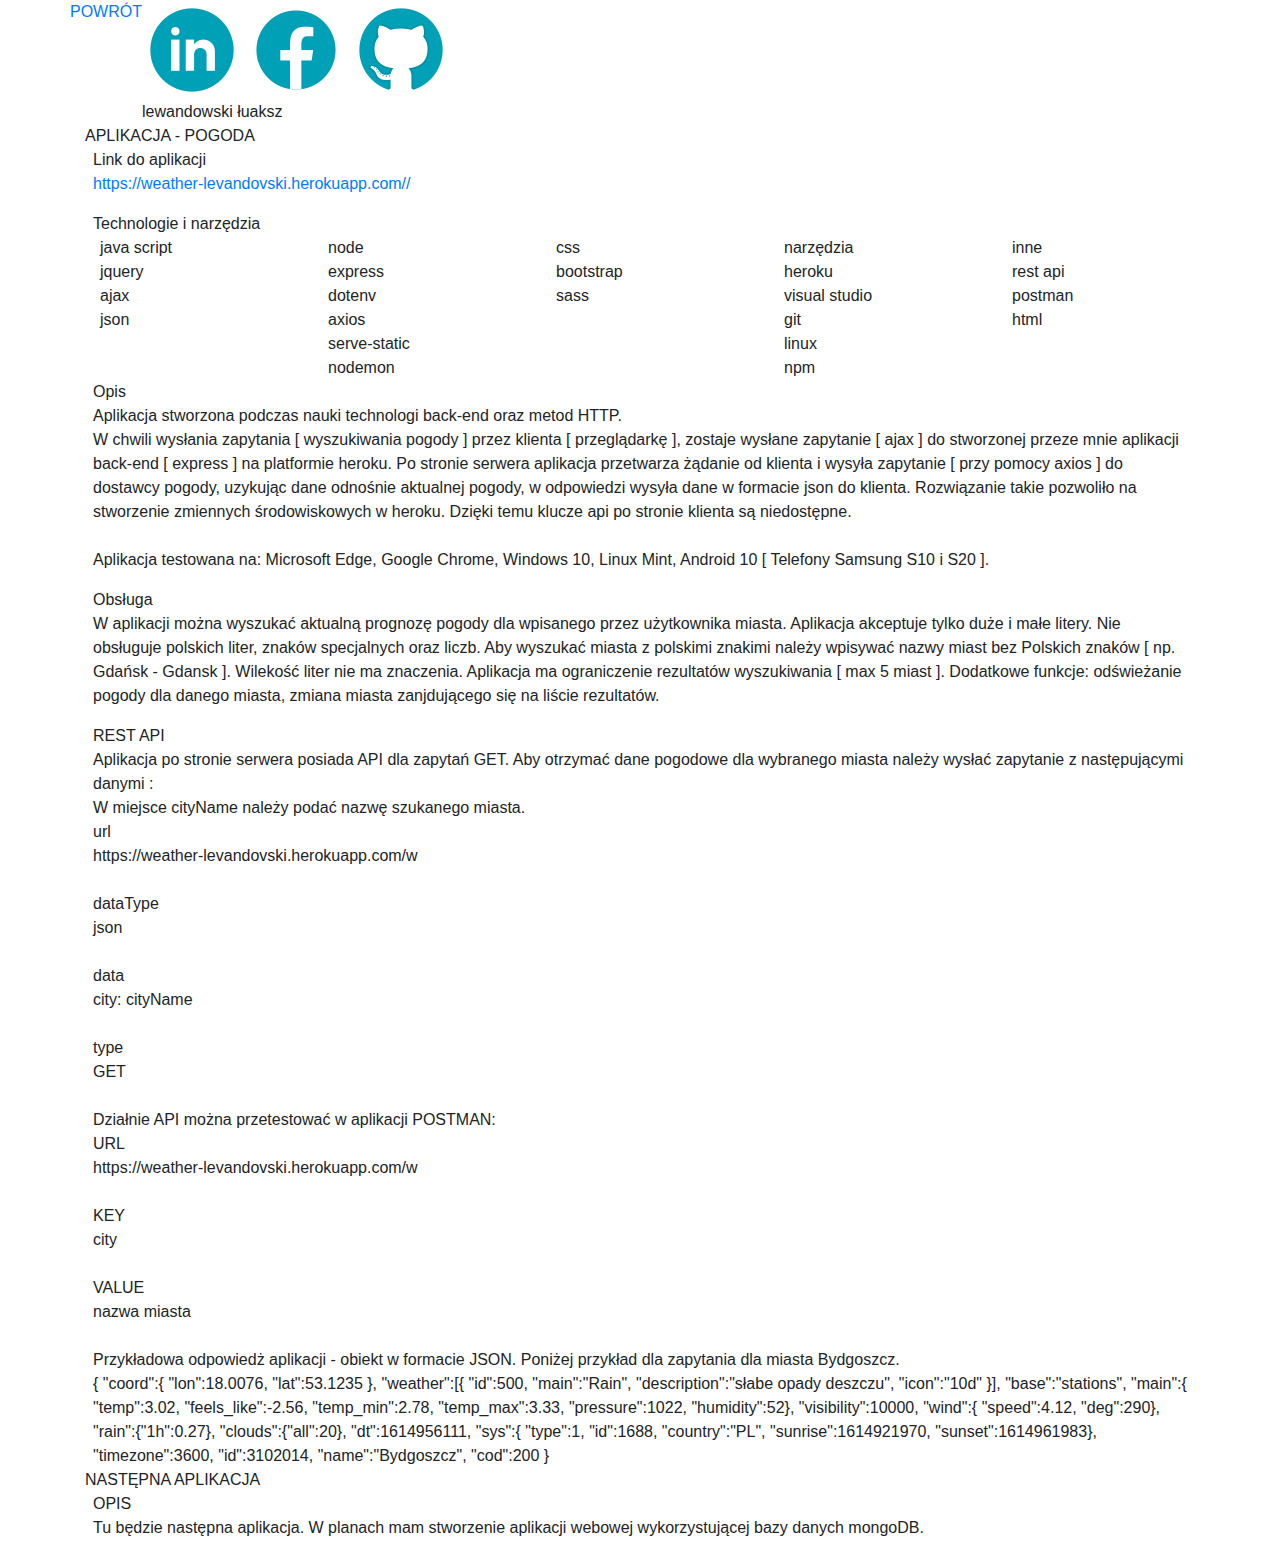
==== projekty.html @ 913ab0b9 ""css lik"" ====
<!DOCTYPE html>
<html class="no-js" lang="">
  <head>
    <meta charset="utf-8" />
    <title>Łukasz Lewandowski - Projekty</title>
    <meta name="author" content="Łukasz Lewandowski" />
    <meta
      name="description"
      content="Strona www, portfolio, praca w IT, kariera, rekrutacja, Łukasz Lewandowski, Projekty IT"
    />
    <meta
      name="keywords"
      content="Strona www, portfolio, praca w IT, kariera, rekrutacja, Łukasz Lewandowski, programowanie, testowanie, budownictwo"
    />
    <meta name="viewport" content="width=device-width, initial-scale=1" />
    <meta http-equiv="x-ua-compatible" content="ie=edge" />
    <link
      href="https://fonts.googleapis.com/css?family=Caveat|Cutive+Mono|Open+Sans|Indie+Flower|Patrick+Hand&amp;display=swap"
      rel="stylesheet"
    />
    <link
      href="https://stackpath.bootstrapcdn.com/bootstrap/4.5.2/css/bootstrap.min.css"
      rel="stylesheet"
    />
    <link href="css/projekty.css" rel="stylesheet" />
    <link rel="icon" sizes="64x64" href="favicon.ico" />
  </head>

  <body>
    <section class="container">
      <div class="row">
        <a href="./index.html" title="Wróć do strony domowej"><span id="back">POWRÓT</span></a> 
            <div class="social">
                <a href="https://www.linkedin.com/in/lukaszlewandowskilaboratorium/" target="_blank" title="linkedin"> <img class="icnSoc" src="img/icn/soci_0.png"></a> 
                <a href="https://www.facebook.com/lukasz.lewandowski.14/" target="_blank" title="facebook"> <img class="icnSoc" src="img/icn/soci_1.png"></a> 
                <a href="https://github.com/LukaszLevy" target="_blank" title="git-repozytorium"> <img class="icnSoc" src="img/icn/soci_2.png"></a> 
                <div id="fname">lewandowski łuaksz</div>
            </div>
        </div>
      </div>
    
      <!-- <div class="row justify-content-center">
        <div id="name">PROJEKTY</div>
      </div> -->
    </section>

    <section class="container app-cont">
      <div class="app-title">APLIKACJA - POGODA</div>

      <div class="row mx-2 app-info-cont">
        <div class="app-descr">Link do aplikacji</div>
      </div>
      <div class="row mx-2 info-cont">
        <a target="_blank" href="https://weather-levandovski.herokuapp.com/">
          <p class="app-link">https://weather-levandovski.herokuapp.com//</p>
        </a>
      </div>

      <div class="row mx-2 app-info-cont">
        <div class="app-descr">Technologie i narzędzia</div>
      </div>
      <div class="row info-cont">
        <div class="col info-spec-cont">
          <div class="col info-col">java script</div>
          <div class="col info-col info-col-sm">jquery</div>
          <div class="col info-col info-col-sm">ajax</div>
          <div class="col info-col info-col-sm">json</div>
        </div>
        <div class="col info-spec-cont">
          <div class="col info-col">node</div>
          <div class="col info-col info-col-sm">express</div>
          <div class="col info-col info-col-sm">dotenv</div>
          <div class="col info-col info-col-sm">axios</div>
          <div class="col info-col info-col-sm">serve-static</div>
          <div class="col info-col info-col-sm">nodemon</div>
        </div>
        <div class="col info-spec-cont">
          <div class="col info-col">css</div>
          <div class="col info-col info-col-sm">bootstrap</div>
          <div class="col info-col info-col-sm">sass</div>
        </div>

        <div class="col info-spec-cont">
          <div class="col info-col">narzędzia</div>
          <div class="col info-col info-col-sm">heroku</div>
          <div class="col info-col info-col-sm">visual studio</div>
          <div class="col info-col info-col-sm">git</div>
          <div class="col info-col info-col-sm">linux</div>
          <div class="col info-col info-col-sm">npm</div>
        </div>
        <div class="col info-spec-cont">
          <div class="col info-col">inne</div>
          <div class="col info-col info-col-sm">rest api</div>
          <div class="col info-col info-col-sm">postman</div>
          <div class="col info-col info-col-sm">html</div>
        </div>
      </div>

      <div class="row mx-2 app-info-cont">
        <div class="app-descr">Opis</div>
      </div>
      <div class="row mx-2 info-cont">
        <p class="info-col">
          Aplikacja stworzona podczas nauki technologi back-end oraz metod HTTP.
          <br />
          W chwili wysłania zapytania [ wyszukiwania pogody ] przez klienta [
          przeglądarkę ], zostaje wysłane zapytanie [ ajax ] do stworzonej
          przeze mnie aplikacji back-end [ express ] na platformie heroku. Po
          stronie serwera aplikacja przetwarza żądanie od klienta i wysyła
          zapytanie [ przy pomocy axios ] do dostawcy pogody, uzykując dane
          odnośnie aktualnej pogody, w odpowiedzi wysyła dane w formacie json do
          klienta. Rozwiązanie takie pozwoliło na stworzenie zmiennych
          środowiskowych w heroku. Dzięki temu klucze api po stronie klienta są
          niedostępne.
          <br>
          <br>
          Aplikacja testowana na: Microsoft Edge, Google Chrome, Windows 10, Linux Mint, Android 10 [ Telefony Samsung S10 i S20 ].
        </p>
      </div>

      <div class="row mx-2 app-info-cont">
        <div class="app-descr">Obsługa</div>
      </div>
      <div class="row mx-2 info-cont">
        <p class="info-col">
          W aplikacji można wyszukać aktualną prognozę pogody dla wpisanego
          przez użytkownika miasta. Aplikacja akceptuje tylko duże i małe
          litery. Nie obsługuje polskich liter, znaków specjalnych oraz liczb.
          Aby wyszukać miasta z polskimi znakimi należy wpisywać nazwy miast bez
          Polskich znaków [ np. Gdańsk - Gdansk ]. Wilekość liter nie ma
          znaczenia. Aplikacja ma ograniczenie rezultatów wyszukiwania [ max 5
          miast ]. Dodatkowe funkcje: odświeżanie pogody dla danego miasta,
          zmiana miasta zanjdującego się na liście rezultatów.
        </p>
      </div>

      <div class="row mx-2 app-info-cont">
        <div class="app-descr">REST API</div>
      </div>
      <div class="row mx-2 info-cont">
        <div class="info-col">
          Aplikacja po stronie serwera posiada API dla zapytań GET. Aby otrzymać
          dane pogodowe dla wybranego miasta należy wysłać zapytanie z
          następującymi danymi : <br />
          W miejsce cityName należy podać nazwę szukanego miasta.
          <div class="important">
            <div class="imp-txt">url</div>
            <div class="imp-txt imp-col">
              https://weather-levandovski.herokuapp.com/w
            </div>
            <br />
            <div class="imp-txt">dataType</div>
            <div class="imp-txt imp-col">json</div>
            <br />
            <div class="imp-txt">data</div>
            <div class="imp-txt imp-col">city: cityName</div>
            <br />
            <div class="imp-txt">type</div>
            <div class="imp-txt imp-col">GET</div>
          </div>
          <br />
          Działnie API można przetestować w aplikacji POSTMAN:
          <div class="important">
            <div class="imp-txt">URL</div>
            <div class="imp-txt imp-col">
              https://weather-levandovski.herokuapp.com/w
            </div>
            <br />
            <div class="imp-txt">KEY</div>
            <div class="imp-txt imp-col">city</div>
            <br />
            <div class="imp-txt">VALUE</div>
            <div class="imp-txt imp-col">nazwa miasta</div>
            <br />
          </div>
          Przykładowa odpowiedż aplikacji - obiekt w formacie JSON. Poniżej
          przykład dla zapytania dla miasta Bydgoszcz.
          <div class="important">
            <div class="imp-txt">
              { "coord":{ "lon":18.0076, "lat":53.1235 }, "weather":[{ "id":500,
              "main":"Rain", "description":"słabe opady deszczu", "icon":"10d"
              }], "base":"stations", "main":{ "temp":3.02, "feels_like":-2.56,
              "temp_min":2.78, "temp_max":3.33, "pressure":1022, "humidity":52},
              "visibility":10000, "wind":{ "speed":4.12, "deg":290},
              "rain":{"1h":0.27}, "clouds":{"all":20}, "dt":1614956111, "sys":{
              "type":1, "id":1688, "country":"PL", "sunrise":1614921970,
              "sunset":1614961983}, "timezone":3600, "id":3102014,
              "name":"Bydgoszcz", "cod":200 }
            </div>
          </div>
        </div>
      </div>
    </section>
    <section class="container app-cont">
        <div class="app-title">NASTĘPNA APLIKACJA</div>
  
        <div class="row mx-2 app-info-cont">
          <div class="app-descr">OPIS</div>
        </div>
        <div class="row mx-2 info-cont">
            <p class="info-col">
                Tu będzie następna aplikacja. W planach mam stworzenie aplikacji webowej wykorzystującej bazy danych mongoDB.
            </p>
          </div>
  
    </section>
   

    <script src="js/jquery-3.4.1.min.js" defer></script>
    <script src="https://code.jquery.com/jquery-1.12.0.min.js" defer></script>
    <script src="js/vendor/modernizr-2.8.3.min.js" defer></script>
  </body>
</html>
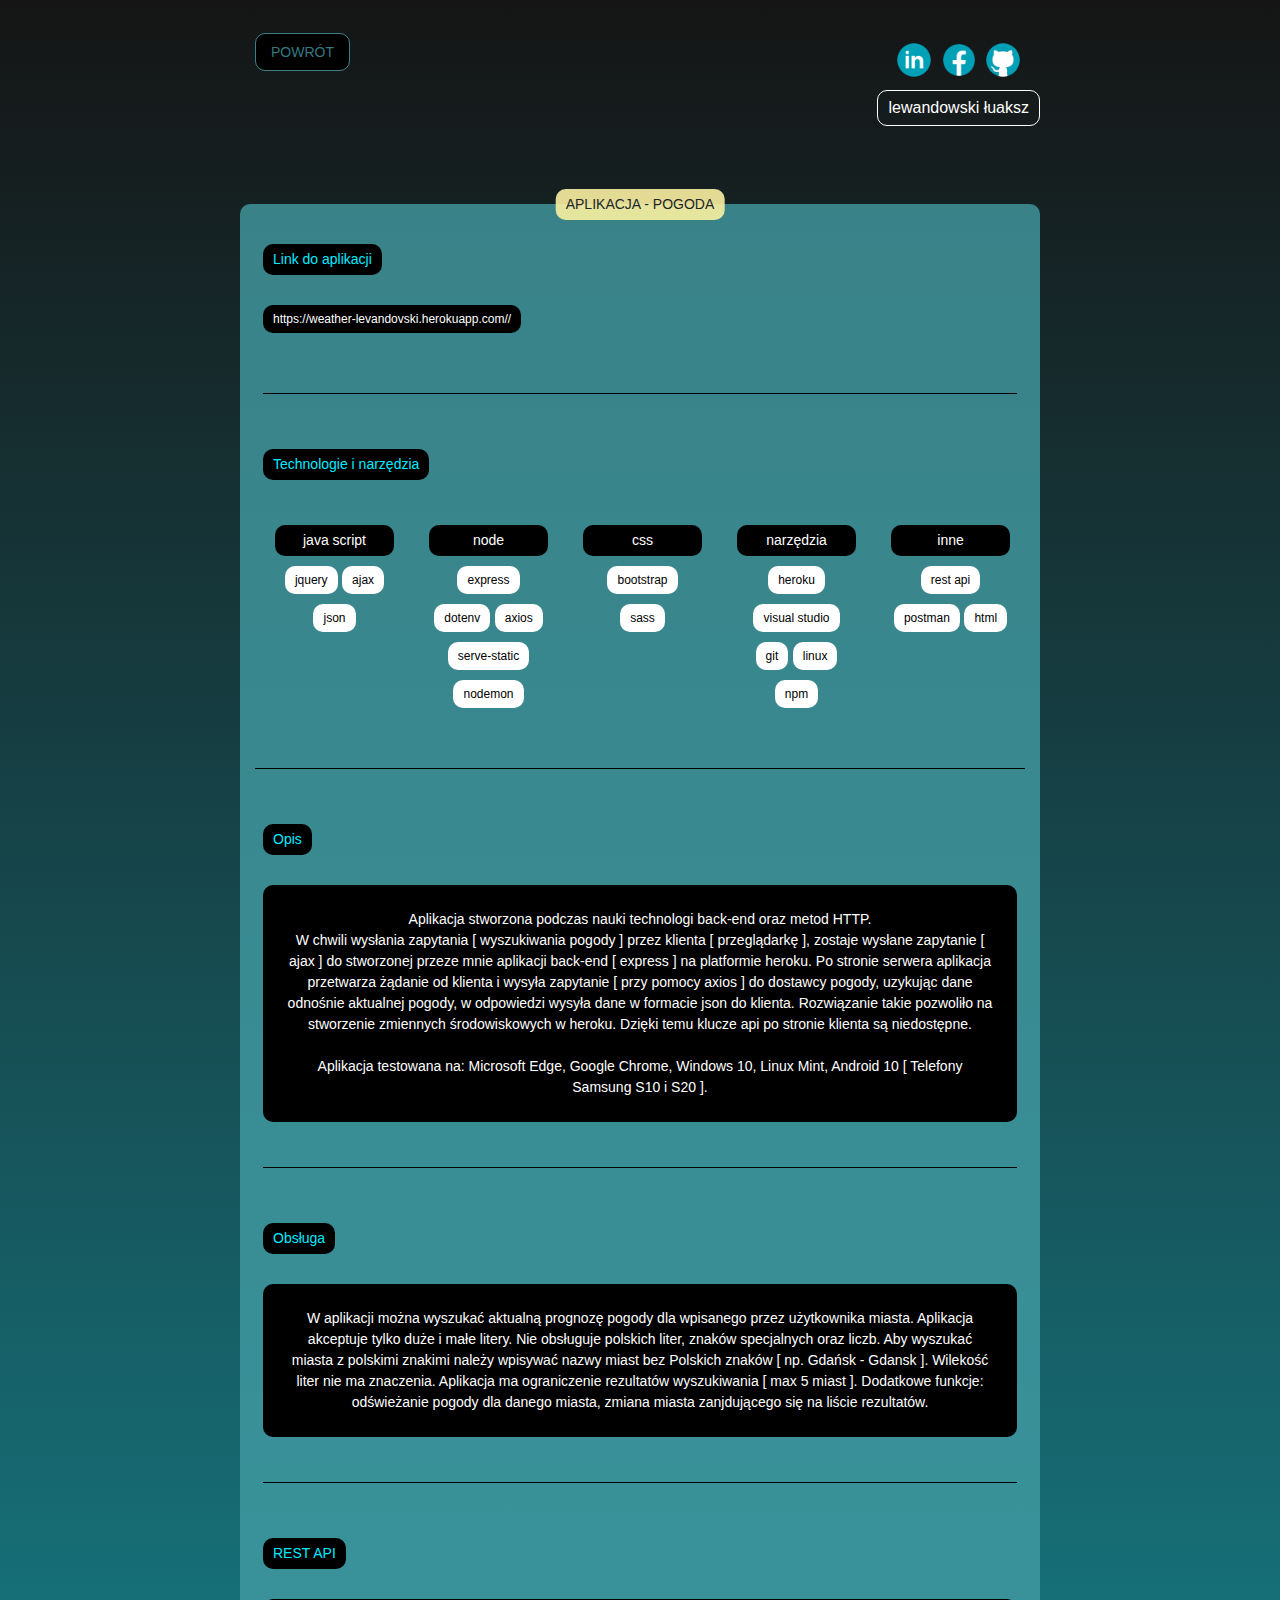
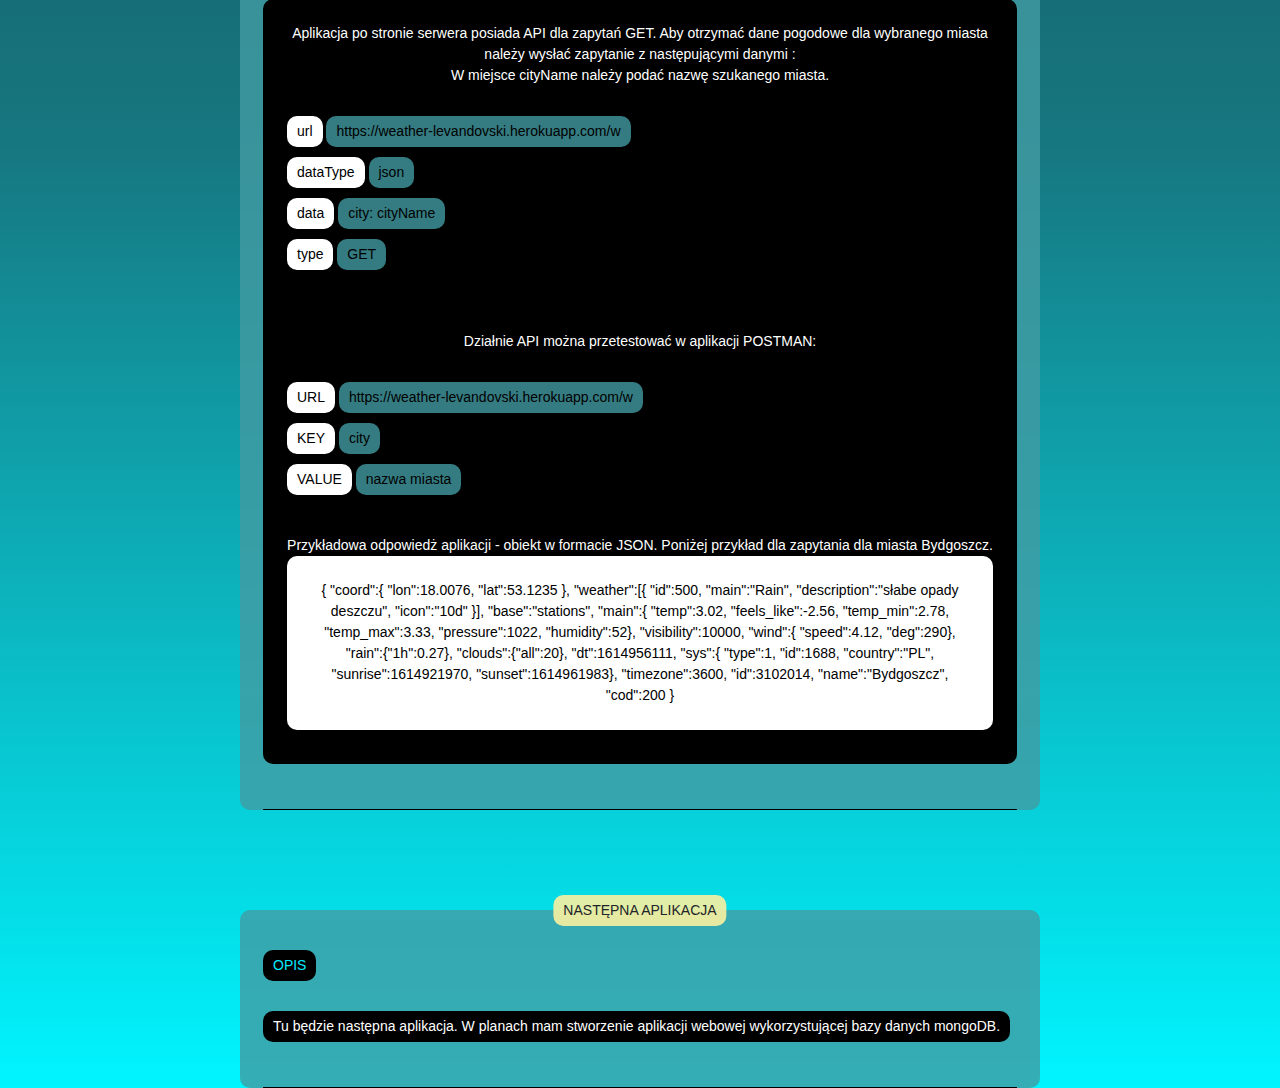
==== commit 4dfc2915: ""css zmiany"" ====
--- a/projekty.html
+++ b/projekty.html
@@ -22,7 +22,7 @@
       href="https://stackpath.bootstrapcdn.com/bootstrap/4.5.2/css/bootstrap.min.css"
       rel="stylesheet"
     />
-    <link href="css/projekty.css" rel="stylesheet" />
+    <link href="projekty.css" rel="stylesheet" />
     <link rel="icon" sizes="64x64" href="favicon.ico" />
   </head>
 
@@ -100,7 +100,7 @@
         <div class="app-descr">Opis</div>
       </div>
       <div class="row mx-2 info-cont">
-        <p class="info-col">
+        <p class="info-col p-4">
           Aplikacja stworzona podczas nauki technologi back-end oraz metod HTTP.
           <br />
           W chwili wysłania zapytania [ wyszukiwania pogody ] przez klienta [
@@ -122,7 +122,7 @@
         <div class="app-descr">Obsługa</div>
       </div>
       <div class="row mx-2 info-cont">
-        <p class="info-col">
+        <p class="info-col p-4">
           W aplikacji można wyszukać aktualną prognozę pogody dla wpisanego
           przez użytkownika miasta. Aplikacja akceptuje tylko duże i małe
           litery. Nie obsługuje polskich liter, znaków specjalnych oraz liczb.
@@ -138,7 +138,7 @@
         <div class="app-descr">REST API</div>
       </div>
       <div class="row mx-2 info-cont">
-        <div class="info-col">
+        <div class="info-col p-4">
           Aplikacja po stronie serwera posiada API dla zapytań GET. Aby otrzymać
           dane pogodowe dla wybranego miasta należy wysłać zapytanie z
           następującymi danymi : <br />
@@ -175,8 +175,8 @@
           </div>
           Przykładowa odpowiedż aplikacji - obiekt w formacie JSON. Poniżej
           przykład dla zapytania dla miasta Bydgoszcz.
-          <div class="important">
-            <div class="imp-txt">
+        
+            <div class="imp-txt p-4">
               { "coord":{ "lon":18.0076, "lat":53.1235 }, "weather":[{ "id":500,
               "main":"Rain", "description":"słabe opady deszczu", "icon":"10d"
               }], "base":"stations", "main":{ "temp":3.02, "feels_like":-2.56,
@@ -187,7 +187,7 @@
               "sunset":1614961983}, "timezone":3600, "id":3102014,
               "name":"Bydgoszcz", "cod":200 }
             </div>
-          </div>
+          
         </div>
       </div>
     </section>
--- a/projekty.css
+++ b/projekty.css
@@ -0,0 +1,186 @@
+:root {
+    --main-color: rgba(66, 155, 162, .8);
+    --tag-back-col: rgb(0, 0, 0);
+    --background-col: rgb(50, 50, 50);
+    --second-col: rgb(250,240,160,.9);
+    --padding: 5px 10px;
+    --transition: .3s;
+  }
+
+body{
+    background: rgb(0,245,255);
+background: linear-gradient(0deg, rgba(0,245,255,1) 0%, rgba(9,111,121,0.9444152661064426) 35%, rgba(0,0,0,0.9192051820728291) 100%);
+    min-width: 330px;
+}
+
+.container{
+    max-width: 800px;
+    position: relative;
+}
+
+.row{
+    padding: 40px 0;
+    min-width: 200px;
+    margin: auto;
+}
+
+a{
+    color: white;
+}
+a:hover{
+    color: rgb(0, 0, 0);
+    text-decoration: none;
+}
+
+#back{
+    color: var(--main-color);
+    box-shadow: inset 0px 0px 70px 25px black;
+    padding: 10px 15px;
+    border-radius: 10px;
+    border: 1px solid var(--main-color);
+    cursor: pointer;
+    transition: var(--transition);
+    text-align: center;
+    font-size: 14px;
+}
+#back:hover{
+    box-shadow: inset 0px 0px 0px 0px white;
+    border-color: black;
+    color: var(--second-col);
+}
+
+#name{
+    font-size: 35px;
+    color: var(--main-color);
+    letter-spacing: 6px;
+    font-family: monospace;
+    text-shadow: 1px 1px 1px rgb(0, 0, 0);
+}
+
+
+.app-cont{
+    /* border: solid 1px var(--main-color); */
+    border-radius: 10px;
+    box-shadow: inset 0 0 70px 500px var(--main-color);
+    transition: .3s;
+    margin-top: 100px;
+}
+.app-cont:hover{
+    box-shadow: inset 0 0 0 0 black, 0 0 50px 20px black;
+}
+
+.app-title{
+    background-color: var(--second-col);
+    position: absolute;
+    top: -15px;
+    left: 50%;
+    transform: translate(-50%, 0);
+    font-size: 22px;
+    padding: var(--padding);
+    border-radius: 10px;
+    font-size: 14px;
+}
+
+.info-cont{
+    padding: 10px 0;
+    border-bottom: solid 1px black;
+    padding-bottom: 40px;
+}
+.info-spec-cont{
+    padding: 15px;
+    
+    text-align: center;
+    margin-left: 5px;
+}
+.info-col{
+    border-radius: 10px;
+    background-color: var(--tag-back-col);
+    text-align: center;
+    margin-bottom: 5px;
+    padding: var(--padding);
+    font-size: 14px;
+    color: white;
+}
+.info-col-sm{
+    background-color: rgb(255, 255, 255);
+    border-radius: 0;
+    margin-bottom: 0;
+    width: max-content;
+    margin: auto;
+    border-radius: 10px;
+    margin: 5px auto;
+    display: inline-flex;
+    font-size: 12px;
+    color: black;
+}
+
+.app-info-cont{
+    padding-bottom: 20px;
+    margin-top: 15px;
+}
+.app-cont:hover .info-cont{
+    border-bottom: solid 1px var(--main-color);
+}
+.app-descr{
+    padding: var(--padding);
+    background-color: #000000;
+    border-radius: 10px;
+    color: rgb(0,235,255);
+    font-size: 14px;
+}
+
+.app-link{
+    background-color: var(--tag-back-col);
+    padding: var(--padding);
+    border-radius: 10px;
+    margin-bottom: 20px;
+    font-size: 12px;
+}
+.app-link:hover{
+    background-color: var(--second-col);
+}
+
+.important{
+    color: white;
+    padding: 10px 0;
+    margin: 20px auto;
+    text-align: left;
+    border-radius: 10px;
+    background-color: black;
+}
+.imp-txt{
+    background-color: white;
+    color: black;
+    padding: 5px 10px;
+    border-radius: 10px;
+    display: inline-block;
+    margin-bottom: 10px;
+}
+
+
+.imp-col{
+    background-color: var(--main-color);
+}
+
+img{
+    width: 40px;
+}
+
+.social{
+    position: absolute;
+    right: 0;
+    text-align: center;
+}
+
+#fname{
+    padding: 5px 10px;
+    color: white;
+    margin-top: 10px;
+    border: solid 1px;
+    border-radius: 10px;
+}
+
+img:hover{
+    transform: scale(1.1);
+}
+
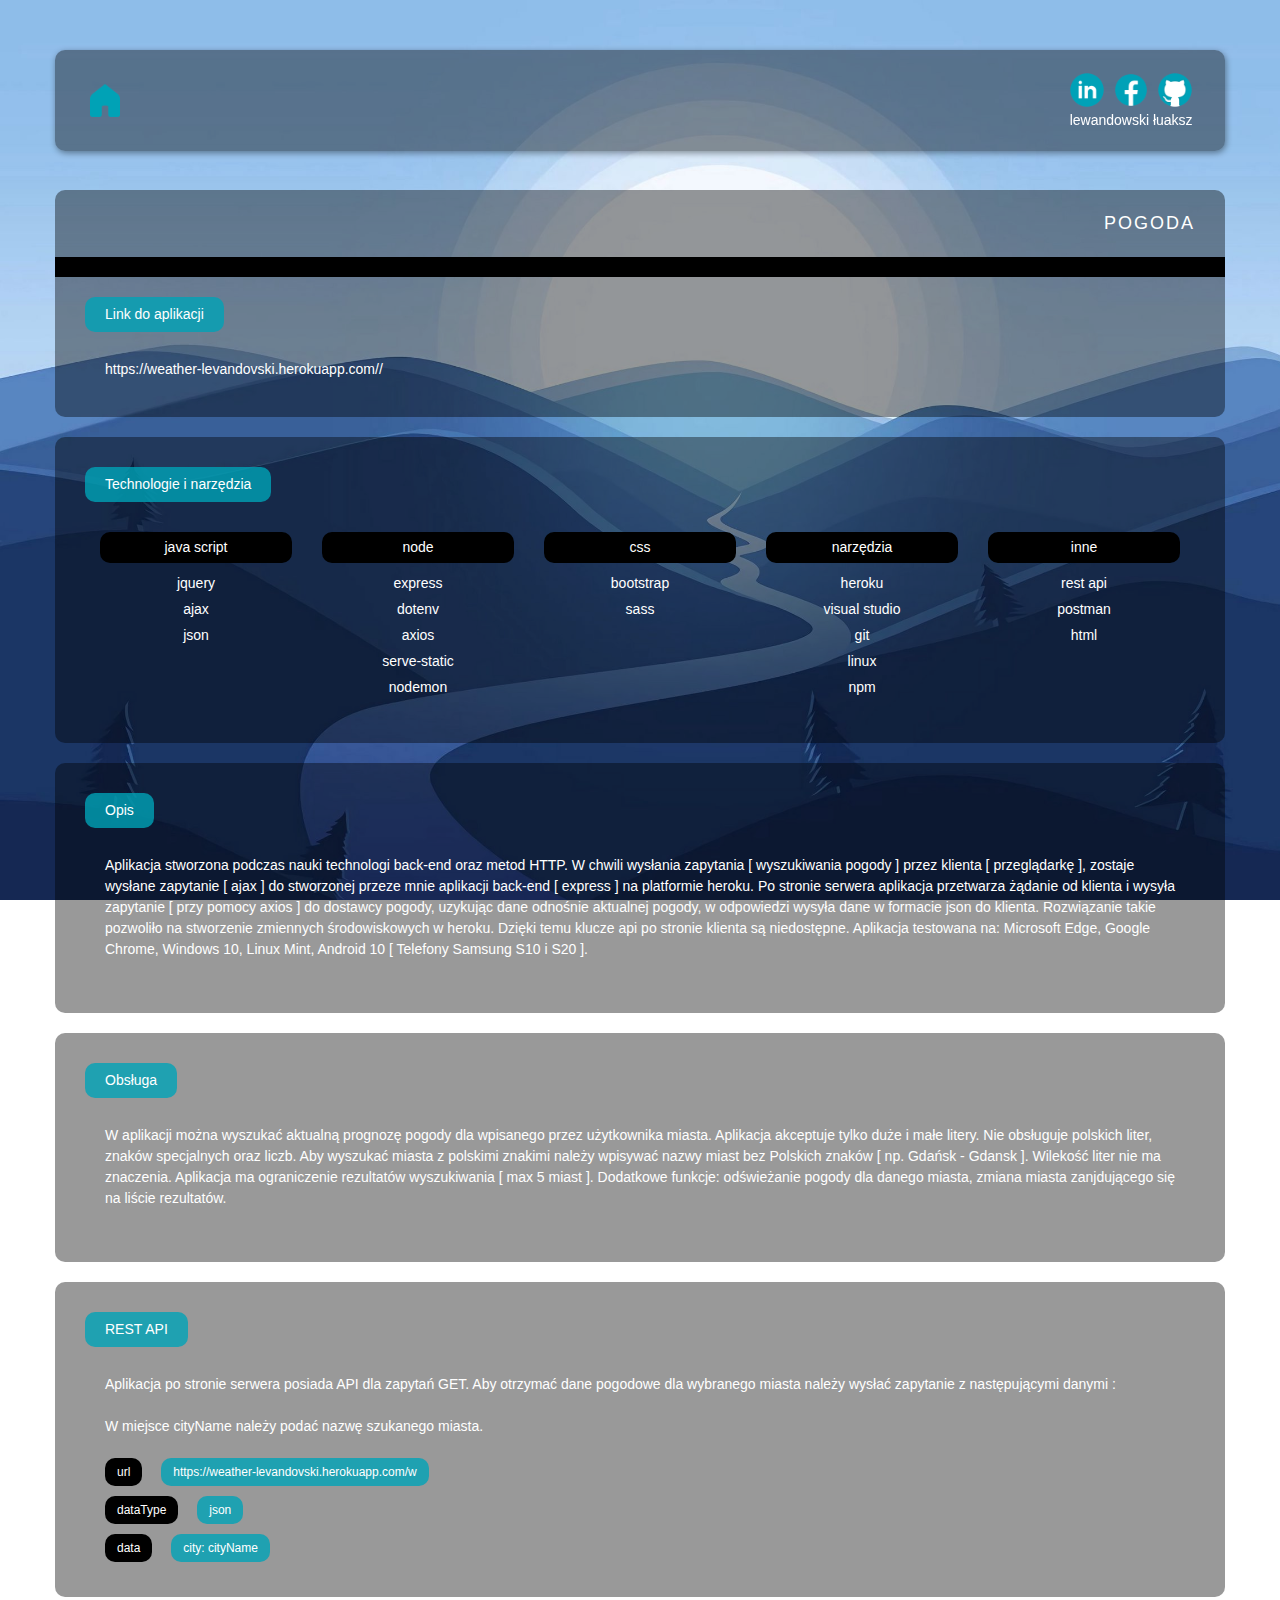
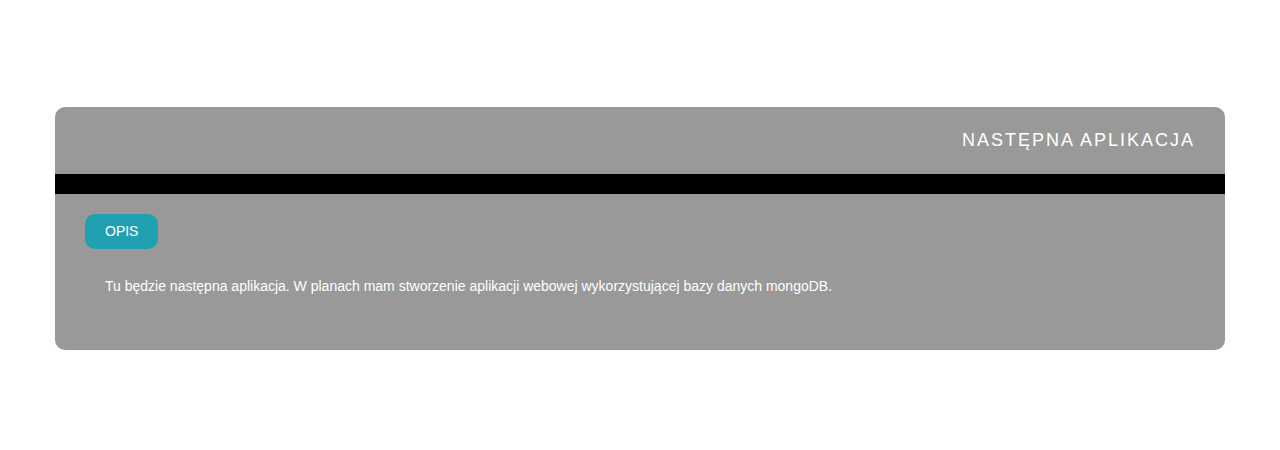
==== commit c23980b7: ""skończna strona projekty"" ====
--- a/projekty.html
+++ b/projekty.html
@@ -1,213 +1,214 @@
 <!DOCTYPE html>
-<html class="no-js" lang="">
-  <head>
-    <meta charset="utf-8" />
-    <title>Łukasz Lewandowski - Projekty</title>
-    <meta name="author" content="Łukasz Lewandowski" />
-    <meta
-      name="description"
-      content="Strona www, portfolio, praca w IT, kariera, rekrutacja, Łukasz Lewandowski, Projekty IT"
-    />
-    <meta
-      name="keywords"
-      content="Strona www, portfolio, praca w IT, kariera, rekrutacja, Łukasz Lewandowski, programowanie, testowanie, budownictwo"
-    />
-    <meta name="viewport" content="width=device-width, initial-scale=1" />
-    <meta http-equiv="x-ua-compatible" content="ie=edge" />
-    <link
-      href="https://fonts.googleapis.com/css?family=Caveat|Cutive+Mono|Open+Sans|Indie+Flower|Patrick+Hand&amp;display=swap"
-      rel="stylesheet"
-    />
-    <link
-      href="https://stackpath.bootstrapcdn.com/bootstrap/4.5.2/css/bootstrap.min.css"
-      rel="stylesheet"
-    />
-    <link href="projekty.css" rel="stylesheet" />
-    <link rel="icon" sizes="64x64" href="favicon.ico" />
-  </head>
-
-  <body>
-    <section class="container">
-      <div class="row">
-        <a href="./index.html" title="Wróć do strony domowej"><span id="back">POWRÓT</span></a> 
-            <div class="social">
-                <a href="https://www.linkedin.com/in/lukaszlewandowskilaboratorium/" target="_blank" title="linkedin"> <img class="icnSoc" src="img/icn/soci_0.png"></a> 
-                <a href="https://www.facebook.com/lukasz.lewandowski.14/" target="_blank" title="facebook"> <img class="icnSoc" src="img/icn/soci_1.png"></a> 
-                <a href="https://github.com/LukaszLevy" target="_blank" title="git-repozytorium"> <img class="icnSoc" src="img/icn/soci_2.png"></a> 
-                <div id="fname">lewandowski łuaksz</div>
-            </div>
+<html class="no-js" lang="pl">
+
+<head>
+  <meta charset="utf-8" />
+  <title>Łukasz Lewandowski - Projekty</title>
+  <meta name="author" content="Łukasz Lewandowski" />
+  <meta name="description"
+    content="Strona www, portfolio, praca w IT, kariera, rekrutacja, Łukasz Lewandowski, Projekty IT" />
+  <meta name="keywords"
+    content="Strona www, portfolio, praca w IT, kariera, rekrutacja, Łukasz Lewandowski, programowanie, testowanie, budownictwo" />
+  <meta name="viewport" content="width=device-width, initial-scale=1" />
+  <meta http-equiv="x-ua-compatible" content="ie=edge" />
+  <link
+    href="https://fonts.googleapis.com/css?family=Caveat|Cutive+Mono|Open+Sans|Indie+Flower|Patrick+Hand&amp;display=swap"
+    rel="stylesheet" />
+  <link href="https://stackpath.bootstrapcdn.com/bootstrap/4.5.2/css/bootstrap.min.css" rel="stylesheet" />
+  <link href="projekty.css" rel="stylesheet" />
+  <link rel="icon" sizes="64x64" href="favicon.ico" />
+</head>
+
+<body>
+  <section class="container ll-app">
+    <div class="row profile">
+      <a href="./index.html" title="Wróć do strony domowej"><img src="/img/icn/home_icon.png"></a>
+      <div class="social">
+        <a href="https://www.linkedin.com/in/lukaszlewandowskilaboratorium/" target="_blank" title="linkedin"> <img
+            class="icnSoc" src="img/icn/soci_0.png"></a>
+        <a href="https://www.facebook.com/lukasz.lewandowski.14/" target="_blank" title="facebook"> <img class="icnSoc"
+            src="img/icn/soci_1.png"></a>
+        <a href="https://github.com/LukaszLevy" target="_blank" title="git-repozytorium"> <img class="icnSoc"
+            src="img/icn/soci_2.png"></a>
+        <div id="fname">lewandowski łuaksz</div>
+      </div>
+    </div>
+    </div>
+  </section>
+
+  <section class="container app-cont app-cont-first">
+    <div class="row app-title"><span>POGODA</span></div>
+
+    <div class="row app-info-cont">
+      <div class="app-descr">Link do aplikacji</div>
+    </div>
+    <div class="row info-cont">
+      <a target="_blank" href="https://weather-levandovski.herokuapp.com/" class="app-link">
+        https://weather-levandovski.herokuapp.com//
+      </a>
+    </div>
+
+    <div class="row app-info-cont">
+      <div class="app-descr">Technologie i narzędzia</div>
+    </div>
+    <div class="row info-cont">
+      <div class="col info-spec-cont">
+        <div class="col tech-ovr">java script</div>
+        <div class="col tech-des">jquery</div>
+        <div class="col tech-des">ajax</div>
+        <div class="col tech-des">json</div>
+      </div>
+      <div class="col info-spec-cont">
+        <div class="col tech-ovr">node</div>
+        <div class="col tech-des">express</div>
+        <div class="col tech-des">dotenv</div>
+        <div class="col tech-des">axios</div>
+        <div class="col tech-des">serve-static</div>
+        <div class="col tech-des">nodemon</div>
+      </div>
+      <div class="col info-spec-cont">
+        <div class="col tech-ovr">css</div>
+        <div class="col tech-des">bootstrap</div>
+        <div class="col tech-des">sass</div>
+      </div>
+
+      <div class="col info-spec-cont">
+        <div class="col tech-ovr">narzędzia</div>
+        <div class="col tech-des">heroku</div>
+        <div class="col tech-des">visual studio</div>
+        <div class="col tech-des">git</div>
+        <div class="col tech-des">linux</div>
+        <div class="col tech-des">npm</div>
+      </div>
+      <div class="col info-spec-cont">
+        <div class="col tech-ovr">inne</div>
+        <div class="col tech-des">rest api</div>
+        <div class="col tech-des">postman</div>
+        <div class="col tech-des">html</div>
+      </div>
+    </div>
+
+    <div class="row app-info-cont">
+      <div class="app-descr">Opis</div>
+    </div>
+    <div class="row info-cont">
+      <p class="p-txt">
+        Aplikacja stworzona podczas nauki technologi back-end oraz metod HTTP.
+        W chwili wysłania zapytania [ wyszukiwania pogody ] przez klienta [
+        przeglądarkę ], zostaje wysłane zapytanie [ ajax ] do stworzonej
+        przeze mnie aplikacji back-end [ express ] na platformie heroku. Po
+        stronie serwera aplikacja przetwarza żądanie od klienta i wysyła
+        zapytanie [ przy pomocy axios ] do dostawcy pogody, uzykując dane
+        odnośnie aktualnej pogody, w odpowiedzi wysyła dane w formacie json do
+        klienta. Rozwiązanie takie pozwoliło na stworzenie zmiennych
+        środowiskowych w heroku. Dzięki temu klucze api po stronie klienta są
+        niedostępne.
+        Aplikacja testowana na: Microsoft Edge, Google Chrome, Windows 10, Linux Mint, Android 10 [ Telefony Samsung S10
+        i S20 ].
+      </p>
+    </div>
+
+    <div class="row app-info-cont">
+      <div class="app-descr">Obsługa</div>
+    </div>
+    <div class="row info-cont">
+      <p class="p-txt">
+        W aplikacji można wyszukać aktualną prognozę pogody dla wpisanego
+        przez użytkownika miasta. Aplikacja akceptuje tylko duże i małe
+        litery. Nie obsługuje polskich liter, znaków specjalnych oraz liczb.
+        Aby wyszukać miasta z polskimi znakimi należy wpisywać nazwy miast bez
+        Polskich znaków [ np. Gdańsk - Gdansk ]. Wilekość liter nie ma
+        znaczenia. Aplikacja ma ograniczenie rezultatów wyszukiwania [ max 5
+        miast ]. Dodatkowe funkcje: odświeżanie pogody dla danego miasta,
+        zmiana miasta zanjdującego się na liście rezultatów.
+      </p>
+    </div>
+
+    <div class="row app-info-cont">
+      <div class="app-descr">REST API</div>
+    </div>
+    <div class="row info-cont">
+      <div class="p-txt p-txt-api">
+        Aplikacja po stronie serwera posiada API dla zapytań GET. Aby otrzymać
+        dane pogodowe dla wybranego miasta należy wysłać zapytanie z
+        następującymi danymi :
+        <br /><br />
+        W miejsce cityName należy podać nazwę szukanego miasta.
+        <br /><br />
+
+        <div>
+          <div class="tech-ovr tech-tag">url</div>
+          <div class="tech-api tech-tag">
+            https://weather-levandovski.herokuapp.com/w
+          </div>
+          <br />
+          <div class="tech-ovr tech-tag">dataType</div>
+          <div class="tech-api tech-tag">json</div>
+          <br />
+          <div class="tech-ovr tech-tag">data</div>
+          <div class="tech-api tech-tag">city: cityName</div>
+          <br />
+          <div class="tech-ovr tech-tag">type</div>
+          <div class="tech-api tech-tag">GET</div>
         </div>
-      </div>
-    
-      <!-- <div class="row justify-content-center">
-        <div id="name">PROJEKTY</div>
-      </div> -->
-    </section>
-
-    <section class="container app-cont">
-      <div class="app-title">APLIKACJA - POGODA</div>
-
-      <div class="row mx-2 app-info-cont">
-        <div class="app-descr">Link do aplikacji</div>
-      </div>
-      <div class="row mx-2 info-cont">
-        <a target="_blank" href="https://weather-levandovski.herokuapp.com/">
-          <p class="app-link">https://weather-levandovski.herokuapp.com//</p>
-        </a>
-      </div>
-
-      <div class="row mx-2 app-info-cont">
-        <div class="app-descr">Technologie i narzędzia</div>
-      </div>
-      <div class="row info-cont">
-        <div class="col info-spec-cont">
-          <div class="col info-col">java script</div>
-          <div class="col info-col info-col-sm">jquery</div>
-          <div class="col info-col info-col-sm">ajax</div>
-          <div class="col info-col info-col-sm">json</div>
+
+        <br /><br />
+        Działnie API można przetestować w aplikacji POSTMAN:
+        <br /><br />
+
+        <div class="important">
+          <div class="tech-ovr tech-tag">url</div>
+          <div class="tech-api tech-tag">
+            https://weather-levandovski.herokuapp.com/w
+          </div>
+          <br />
+          <div class="tech-ovr tech-tag">key</div>
+          <div class="tech-api tech-tag">city</div>
+          <br />
+          <div class="tech-ovr tech-tag">value</div>
+          <div class="tech-api tech-tag">nazwa miasta</div>
+          <br />
         </div>
-        <div class="col info-spec-cont">
-          <div class="col info-col">node</div>
-          <div class="col info-col info-col-sm">express</div>
-          <div class="col info-col info-col-sm">dotenv</div>
-          <div class="col info-col info-col-sm">axios</div>
-          <div class="col info-col info-col-sm">serve-static</div>
-          <div class="col info-col info-col-sm">nodemon</div>
+
+        <br /><br />
+        Przykładowa odpowiedż aplikacji - obiekt w formacie JSON. Poniżej
+        przykład dla zapytania dla miasta Bydgoszcz.
+
+        <div class="p-txt">
+          { <br/>"coord":{"lon":18.0076, "lat":53.1235 }, <br/>"weather":[{ "id":500,
+          "main":"Rain", "description":"słabe opady deszczu", "icon":"10d"
+          }], <br/>"base":"stations", <br/>"main":{ "temp":3.02, "feels_like":-2.56,
+          "temp_min":2.78, "temp_max":3.33, "pressure":1022, "humidity":52},
+          <br/>"visibility":10000, <br/>"wind":{ "speed":4.12, "deg":290},
+          <br/>"rain":{"1h":0.27}, <br/>"clouds":{"all":20}, <br/>"dt":1614956111, <br/>"sys":{
+          "type":1, "id":1688, "country":"PL", "sunrise":1614921970,
+          "sunset":1614961983}, <br/>"timezone":3600, <br/>"id":3102014,
+          <br/>"name":"Bydgoszcz", <br/>"cod":200 <br/>}
         </div>
-        <div class="col info-spec-cont">
-          <div class="col info-col">css</div>
-          <div class="col info-col info-col-sm">bootstrap</div>
-          <div class="col info-col info-col-sm">sass</div>
-        </div>
-
-        <div class="col info-spec-cont">
-          <div class="col info-col">narzędzia</div>
-          <div class="col info-col info-col-sm">heroku</div>
-          <div class="col info-col info-col-sm">visual studio</div>
-          <div class="col info-col info-col-sm">git</div>
-          <div class="col info-col info-col-sm">linux</div>
-          <div class="col info-col info-col-sm">npm</div>
-        </div>
-        <div class="col info-spec-cont">
-          <div class="col info-col">inne</div>
-          <div class="col info-col info-col-sm">rest api</div>
-          <div class="col info-col info-col-sm">postman</div>
-          <div class="col info-col info-col-sm">html</div>
-        </div>
-      </div>
-
-      <div class="row mx-2 app-info-cont">
-        <div class="app-descr">Opis</div>
-      </div>
-      <div class="row mx-2 info-cont">
-        <p class="info-col p-4">
-          Aplikacja stworzona podczas nauki technologi back-end oraz metod HTTP.
-          <br />
-          W chwili wysłania zapytania [ wyszukiwania pogody ] przez klienta [
-          przeglądarkę ], zostaje wysłane zapytanie [ ajax ] do stworzonej
-          przeze mnie aplikacji back-end [ express ] na platformie heroku. Po
-          stronie serwera aplikacja przetwarza żądanie od klienta i wysyła
-          zapytanie [ przy pomocy axios ] do dostawcy pogody, uzykując dane
-          odnośnie aktualnej pogody, w odpowiedzi wysyła dane w formacie json do
-          klienta. Rozwiązanie takie pozwoliło na stworzenie zmiennych
-          środowiskowych w heroku. Dzięki temu klucze api po stronie klienta są
-          niedostępne.
-          <br>
-          <br>
-          Aplikacja testowana na: Microsoft Edge, Google Chrome, Windows 10, Linux Mint, Android 10 [ Telefony Samsung S10 i S20 ].
-        </p>
-      </div>
-
-      <div class="row mx-2 app-info-cont">
-        <div class="app-descr">Obsługa</div>
-      </div>
-      <div class="row mx-2 info-cont">
-        <p class="info-col p-4">
-          W aplikacji można wyszukać aktualną prognozę pogody dla wpisanego
-          przez użytkownika miasta. Aplikacja akceptuje tylko duże i małe
-          litery. Nie obsługuje polskich liter, znaków specjalnych oraz liczb.
-          Aby wyszukać miasta z polskimi znakimi należy wpisywać nazwy miast bez
-          Polskich znaków [ np. Gdańsk - Gdansk ]. Wilekość liter nie ma
-          znaczenia. Aplikacja ma ograniczenie rezultatów wyszukiwania [ max 5
-          miast ]. Dodatkowe funkcje: odświeżanie pogody dla danego miasta,
-          zmiana miasta zanjdującego się na liście rezultatów.
-        </p>
-      </div>
-
-      <div class="row mx-2 app-info-cont">
-        <div class="app-descr">REST API</div>
-      </div>
-      <div class="row mx-2 info-cont">
-        <div class="info-col p-4">
-          Aplikacja po stronie serwera posiada API dla zapytań GET. Aby otrzymać
-          dane pogodowe dla wybranego miasta należy wysłać zapytanie z
-          następującymi danymi : <br />
-          W miejsce cityName należy podać nazwę szukanego miasta.
-          <div class="important">
-            <div class="imp-txt">url</div>
-            <div class="imp-txt imp-col">
-              https://weather-levandovski.herokuapp.com/w
-            </div>
-            <br />
-            <div class="imp-txt">dataType</div>
-            <div class="imp-txt imp-col">json</div>
-            <br />
-            <div class="imp-txt">data</div>
-            <div class="imp-txt imp-col">city: cityName</div>
-            <br />
-            <div class="imp-txt">type</div>
-            <div class="imp-txt imp-col">GET</div>
-          </div>
-          <br />
-          Działnie API można przetestować w aplikacji POSTMAN:
-          <div class="important">
-            <div class="imp-txt">URL</div>
-            <div class="imp-txt imp-col">
-              https://weather-levandovski.herokuapp.com/w
-            </div>
-            <br />
-            <div class="imp-txt">KEY</div>
-            <div class="imp-txt imp-col">city</div>
-            <br />
-            <div class="imp-txt">VALUE</div>
-            <div class="imp-txt imp-col">nazwa miasta</div>
-            <br />
-          </div>
-          Przykładowa odpowiedż aplikacji - obiekt w formacie JSON. Poniżej
-          przykład dla zapytania dla miasta Bydgoszcz.
-        
-            <div class="imp-txt p-4">
-              { "coord":{ "lon":18.0076, "lat":53.1235 }, "weather":[{ "id":500,
-              "main":"Rain", "description":"słabe opady deszczu", "icon":"10d"
-              }], "base":"stations", "main":{ "temp":3.02, "feels_like":-2.56,
-              "temp_min":2.78, "temp_max":3.33, "pressure":1022, "humidity":52},
-              "visibility":10000, "wind":{ "speed":4.12, "deg":290},
-              "rain":{"1h":0.27}, "clouds":{"all":20}, "dt":1614956111, "sys":{
-              "type":1, "id":1688, "country":"PL", "sunrise":1614921970,
-              "sunset":1614961983}, "timezone":3600, "id":3102014,
-              "name":"Bydgoszcz", "cod":200 }
-            </div>
-          
-        </div>
-      </div>
-    </section>
-    <section class="container app-cont">
-        <div class="app-title">NASTĘPNA APLIKACJA</div>
-  
-        <div class="row mx-2 app-info-cont">
-          <div class="app-descr">OPIS</div>
-        </div>
-        <div class="row mx-2 info-cont">
-            <p class="info-col">
-                Tu będzie następna aplikacja. W planach mam stworzenie aplikacji webowej wykorzystującej bazy danych mongoDB.
-            </p>
-          </div>
-  
-    </section>
-   
-
-    <script src="js/jquery-3.4.1.min.js" defer></script>
-    <script src="https://code.jquery.com/jquery-1.12.0.min.js" defer></script>
-    <script src="js/vendor/modernizr-2.8.3.min.js" defer></script>
-  </body>
-</html>
+
+      </div>
+    </div>
+  </section>
+
+  <section class="container app-cont">
+    <div class="row app-title"><span>NASTĘPNA APLIKACJA</span></div>
+
+    <div class="row app-info-cont">
+      <div class="app-descr">OPIS</div>
+    </div>
+    <div class="row info-cont">
+      <p class="p-txt">
+        Tu będzie następna aplikacja. W planach mam stworzenie aplikacji webowej wykorzystującej bazy danych mongoDB.
+      </p>
+    </div>
+
+  </section>
+
+
+  <script src="js/jquery-3.4.1.min.js" defer></script>
+  <script src="https://code.jquery.com/jquery-1.12.0.min.js" defer></script>
+  <script src="js/vendor/modernizr-2.8.3.min.js" defer></script>
+  <script src="js/projekty.js" defer></script>
+</body>
+
+</html>--- a/projekty.css
+++ b/projekty.css
@@ -1,186 +1,182 @@
 :root {
-    --main-color: rgba(66, 155, 162, .8);
-    --tag-back-col: rgb(0, 0, 0);
-    --background-col: rgb(50, 50, 50);
-    --second-col: rgb(250,240,160,.9);
-    --padding: 5px 10px;
-    --transition: .3s;
-  }
-
-body{
-    background: rgb(0,245,255);
-background: linear-gradient(0deg, rgba(0,245,255,1) 0%, rgba(9,111,121,0.9444152661064426) 35%, rgba(0,0,0,0.9192051820728291) 100%);
-    min-width: 330px;
+  --main-color: rgba(0, 162, 183, 0.8);
+  --second-color: rgba(55, 226, 49, 0.8);
+  --bg-col: rgba(0, 0, 0, 0.4);
+  --pad-sml: 5px 12px;
+  --pad-txt: 7px 20px;
+  --pad-el: 20px 30px;
+  --transition: 0.1s;
+  --br-r: 10px;
+  --br: solid 1px;
+  --b-sh: 1px 2px 6px var(--bg-col);
+  --f-ds: 1px 2px 6px var(--bg-col);
+  --standard-txt: 14px;
+  --small-txt: 12px;
+  --big-txt: 18px;
+}
+html {
+  scroll-behavior: smooth;
 }
 
-.container{
-    max-width: 800px;
-    position: relative;
+body {
+  background-image: url("img/wallpapers/wp_2.jpg");
+  background-repeat: no-repeat;
+  background-attachment: fixed;
+  background-size: cover;
+  min-width: 350px;
+  font-size: var(--standard-txt);
+}
+.container {
+  max-width: 1200px;
+  position: relative;
+  margin: 100px auto;
+}
+.row {
+  min-width: 250px;
+  margin: 0;
+}
+a {
+  color: white;
+}
+a:hover {
+  color: black;
+  text-decoration: none;
 }
 
-.row{
-    padding: 40px 0;
-    min-width: 200px;
-    margin: auto;
+.ll-app{
+  position: fixed;
+  top: 0;
+  left: 50%;
+  transform: translateX(-50%);
+  z-index: 2;
+  margin: 50px auto;
 }
 
-a{
-    color: white;
+.profile {
+  justify-content: space-between;
+  align-items: center;
+  border-radius: var(--br-r);
+  padding: var(--pad-el);
+  background-color: var(--bg-col);
+  box-shadow: var(--b-sh);
+  transition: var(--transition);
 }
-a:hover{
-    color: rgb(0, 0, 0);
-    text-decoration: none;
+.profile:hover {
+  border: solid 3px var(--second-color);
+}
+#back {
+  background-color: var(--main-color);
+  padding: var(--pad-txt);
+  border-radius: var(--br-r);
+}
+#back:hover {
+  box-shadow: var(--b-sh);
+  background-color: var(--second-color);
+}
+img {
+  width: 40px;
+}
+.social {
+  right: 0;
+  text-align: center;
+}
+#fname {
+  color: white;
+}
+img:hover {
+  transform: scale(1.1);
+  filter: drop-shadow(1px 2px 6px var(--bg-col));
 }
 
-#back{
-    color: var(--main-color);
-    box-shadow: inset 0px 0px 70px 25px black;
-    padding: 10px 15px;
-    border-radius: 10px;
-    border: 1px solid var(--main-color);
-    cursor: pointer;
-    transition: var(--transition);
-    text-align: center;
-    font-size: 14px;
+.app-cont {
+  border-radius: var(--br-r);
+  transition: var(--transition);
 }
-#back:hover{
-    box-shadow: inset 0px 0px 0px 0px white;
-    border-color: black;
-    color: var(--second-col);
+.app-cont-first{
+  margin-top: 180px;
+}
+.app-title {
+  width: 100%;
+  padding: var(--pad-el);
+  position: relative;
+  top: 10px;
+  font-size: var(--big-txt);
+  z-index: 1;
+  border-bottom: 20px solid black;
+  color: white;
+  letter-spacing: 2px;
+  transition: var(--transition);
+  cursor: default;
+  background-color: var(--bg-col);
+  justify-content: flex-end;
+  border-radius: 10px 10px 0 0;
+}
+.app-title:hover {
+  border-bottom: 10px solid rgba(55, 226, 49, 1);
+  color: var(--second-color);
 }
 
-#name{
-    font-size: 35px;
-    color: var(--main-color);
-    letter-spacing: 6px;
-    font-family: monospace;
-    text-shadow: 1px 1px 1px rgb(0, 0, 0);
+.app-info-cont {
+  background-color: var(--bg-col);
+  padding: 30px 30px 0px 30px;
+  border-radius: 10px 10px 0 0;
+}
+.info-cont {
+  padding: 20px 30px 30px 30px;
+  margin-bottom: 20px;
+  background-color: var(--bg-col);
+  border-radius: 0 0 10px 10px;
+  
 }
 
-
-.app-cont{
-    /* border: solid 1px var(--main-color); */
-    border-radius: 10px;
-    box-shadow: inset 0 0 70px 500px var(--main-color);
-    transition: .3s;
-    margin-top: 100px;
+.app-descr {
+  background-color: var(--main-color);
+  border-radius: 10px;
+  color: white;
+  font-size: var(--standard-txt);
+  padding: var(--pad-txt);
 }
-.app-cont:hover{
-    box-shadow: inset 0 0 0 0 black, 0 0 50px 20px black;
+.app-link {
+  padding: var(--pad-txt);
+  transition: var(--transition);
+  border-radius: var(--br-r);
+}
+.app-link:hover{
+  background-color: var(--second-color);
 }
 
-.app-title{
-    background-color: var(--second-col);
-    position: absolute;
-    top: -15px;
-    left: 50%;
-    transform: translate(-50%, 0);
-    font-size: 22px;
-    padding: var(--padding);
-    border-radius: 10px;
-    font-size: 14px;
+.info-spec-cont {
+  text-align: center;
+  margin: 10px 0;
+}
+.tech-ovr {
+  background-color: black;
+  color: white;
+  padding: var(--pad-sml);
+  border-radius: 10px;
+  margin-bottom: 10px;
+}
+.tech-des {
+  color: white;
+  margin-bottom: 5px;
 }
 
-.info-cont{
-    padding: 10px 0;
-    border-bottom: solid 1px black;
-    padding-bottom: 40px;
+.p-txt {
+  color: white;
+  padding: var(--pad-txt);
 }
-.info-spec-cont{
-    padding: 15px;
-    
-    text-align: center;
-    margin-left: 5px;
-}
-.info-col{
-    border-radius: 10px;
-    background-color: var(--tag-back-col);
-    text-align: center;
-    margin-bottom: 5px;
-    padding: var(--padding);
-    font-size: 14px;
-    color: white;
-}
-.info-col-sm{
-    background-color: rgb(255, 255, 255);
-    border-radius: 0;
-    margin-bottom: 0;
-    width: max-content;
-    margin: auto;
-    border-radius: 10px;
-    margin: 5px auto;
-    display: inline-flex;
-    font-size: 12px;
-    color: black;
+.p-txt-api{
+  max-height: 200px;
+  overflow-y: auto;
 }
 
-.app-info-cont{
-    padding-bottom: 20px;
-    margin-top: 15px;
+.tech-api {
+  background-color: var(--main-color);
+  margin-left: 15px;
 }
-.app-cont:hover .info-cont{
-    border-bottom: solid 1px var(--main-color);
+.tech-tag {
+  display: inline-block;
+  padding: var(--pad-sml);
+  border-radius: var(--br-r);
+  font-size: var(--small-txt);
 }
-.app-descr{
-    padding: var(--padding);
-    background-color: #000000;
-    border-radius: 10px;
-    color: rgb(0,235,255);
-    font-size: 14px;
-}
-
-.app-link{
-    background-color: var(--tag-back-col);
-    padding: var(--padding);
-    border-radius: 10px;
-    margin-bottom: 20px;
-    font-size: 12px;
-}
-.app-link:hover{
-    background-color: var(--second-col);
-}
-
-.important{
-    color: white;
-    padding: 10px 0;
-    margin: 20px auto;
-    text-align: left;
-    border-radius: 10px;
-    background-color: black;
-}
-.imp-txt{
-    background-color: white;
-    color: black;
-    padding: 5px 10px;
-    border-radius: 10px;
-    display: inline-block;
-    margin-bottom: 10px;
-}
-
-
-.imp-col{
-    background-color: var(--main-color);
-}
-
-img{
-    width: 40px;
-}
-
-.social{
-    position: absolute;
-    right: 0;
-    text-align: center;
-}
-
-#fname{
-    padding: 5px 10px;
-    color: white;
-    margin-top: 10px;
-    border: solid 1px;
-    border-radius: 10px;
-}
-
-img:hover{
-    transform: scale(1.1);
-}
-
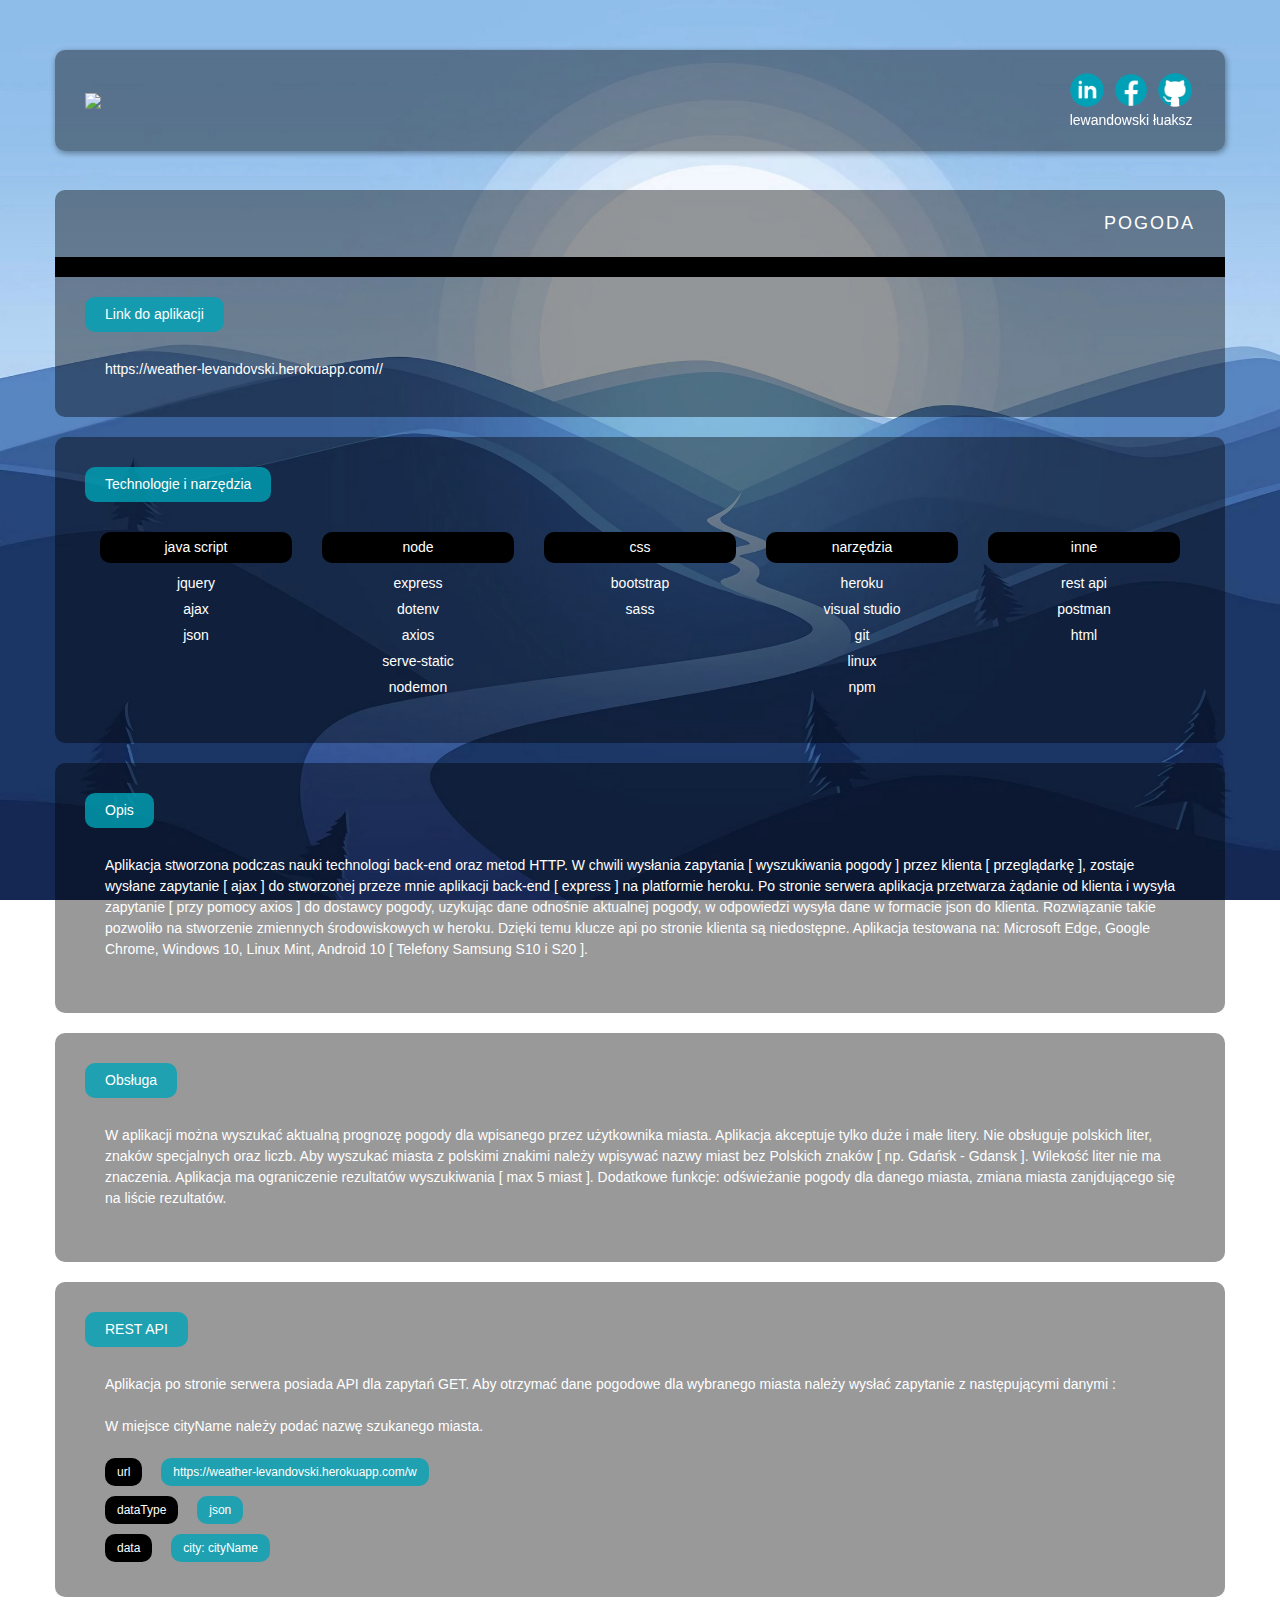
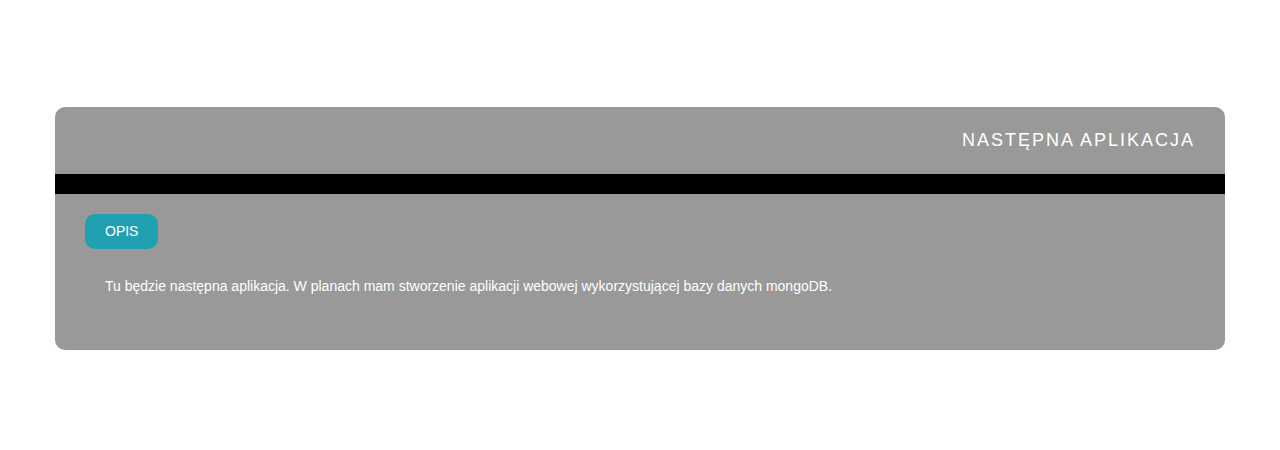
==== commit 7160ec15: ""ikona dom"" ====
--- a/projekty.html
+++ b/projekty.html
@@ -22,7 +22,7 @@
 <body>
   <section class="container ll-app">
     <div class="row profile">
-      <a href="./index.html" title="Wróć do strony domowej"><img src="/img/icn/home_icon.png"></a>
+      <a href="./index.html" title="Wróć do strony domowej"><img src="home_icon.png"></a>
       <div class="social">
         <a href="https://www.linkedin.com/in/lukaszlewandowskilaboratorium/" target="_blank" title="linkedin"> <img
             class="icnSoc" src="img/icn/soci_0.png"></a>
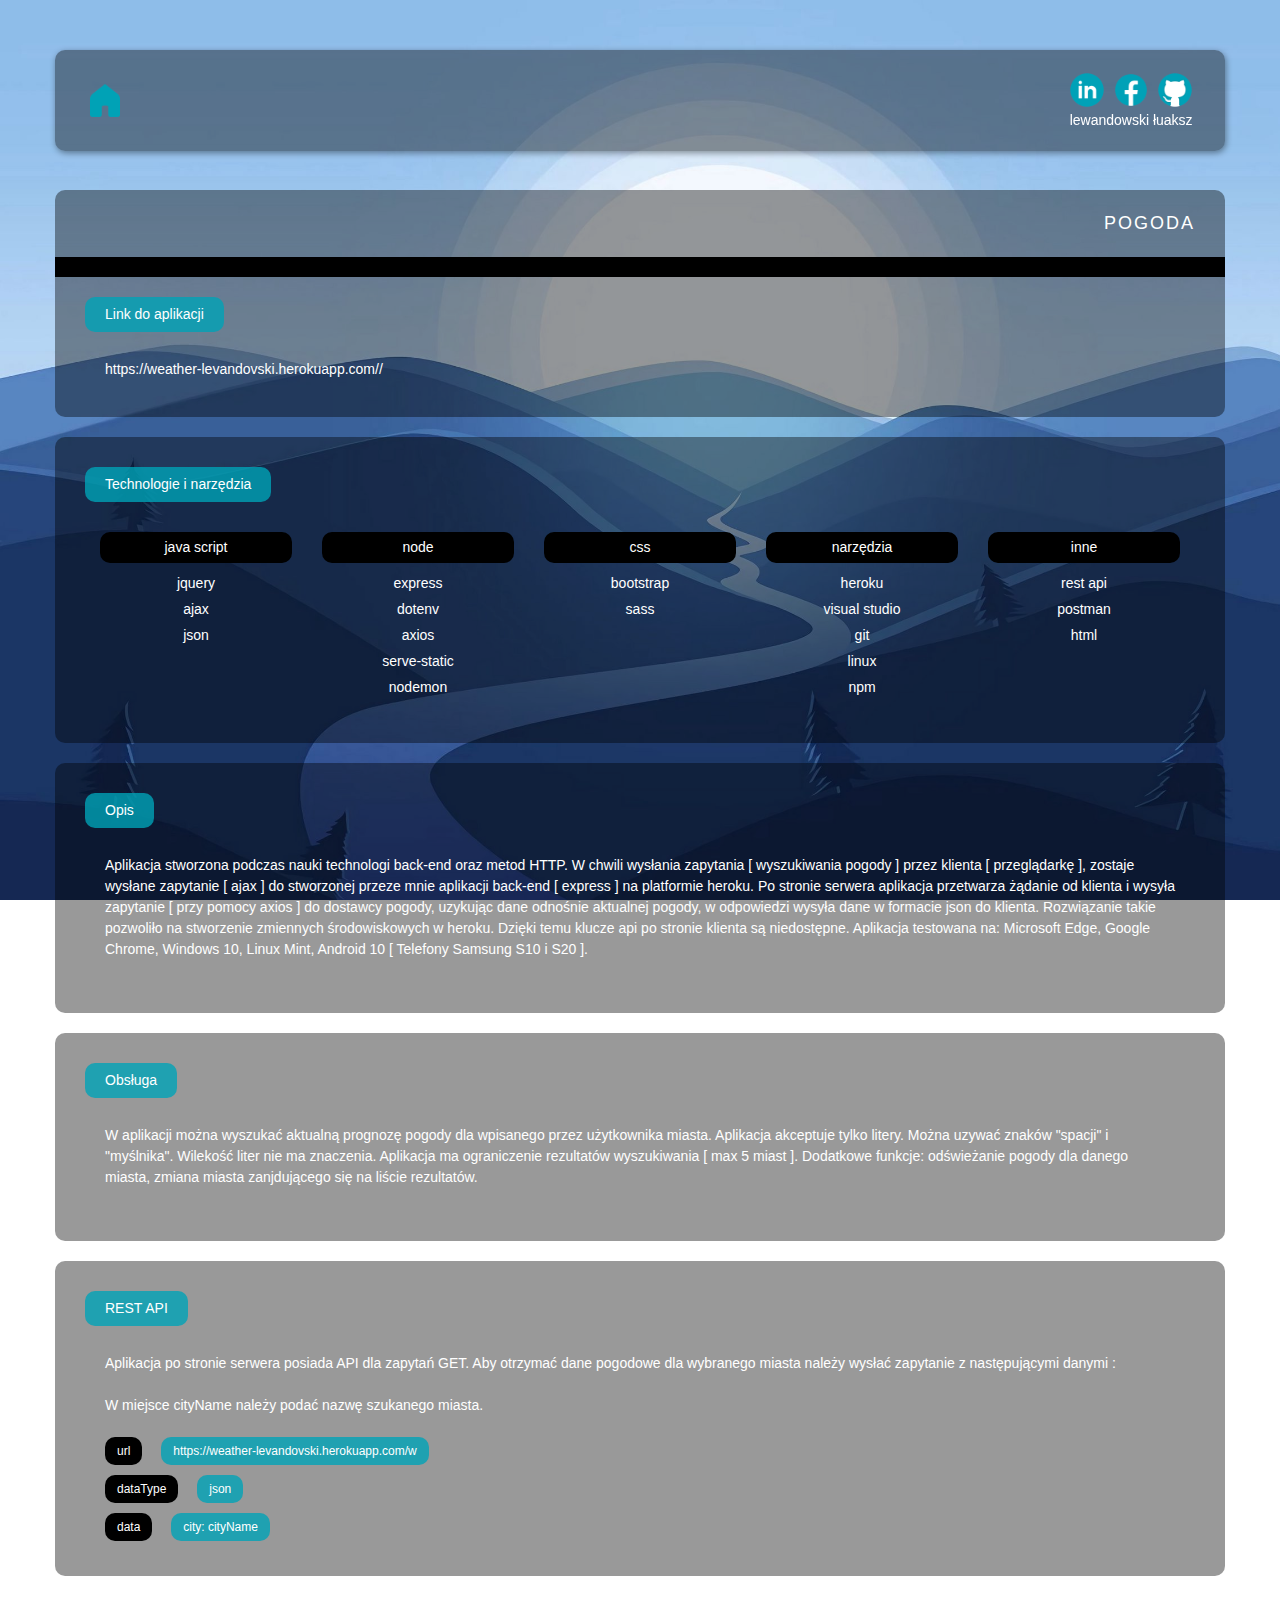
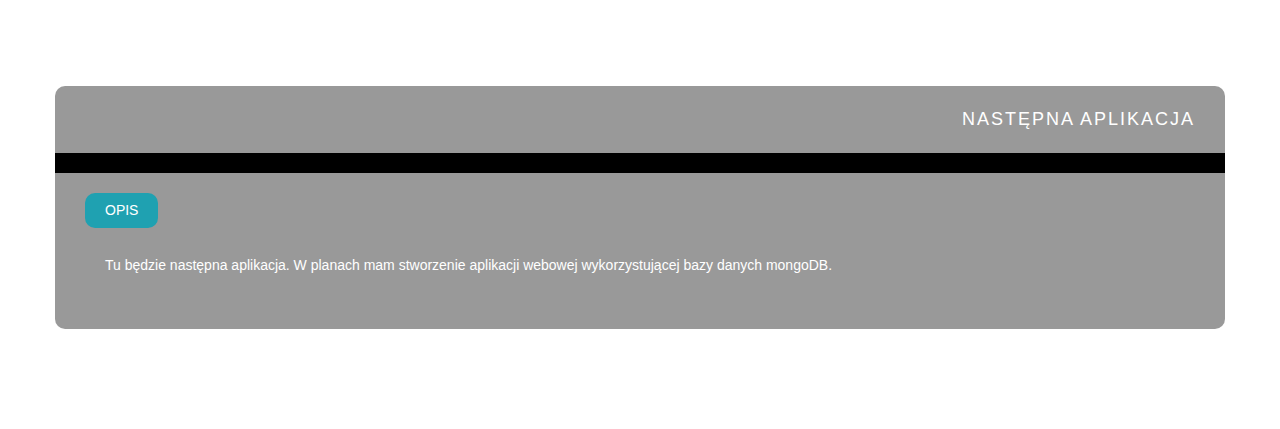
==== commit 9e91d6b5: ""Zmiana txt"" ====
--- a/projekty.html
+++ b/projekty.html
@@ -114,10 +114,8 @@
     <div class="row info-cont">
       <p class="p-txt">
         W aplikacji można wyszukać aktualną prognozę pogody dla wpisanego
-        przez użytkownika miasta. Aplikacja akceptuje tylko duże i małe
-        litery. Nie obsługuje polskich liter, znaków specjalnych oraz liczb.
-        Aby wyszukać miasta z polskimi znakimi należy wpisywać nazwy miast bez
-        Polskich znaków [ np. Gdańsk - Gdansk ]. Wilekość liter nie ma
+        przez użytkownika miasta. Aplikacja akceptuje tylko
+        litery. Można uzywać znaków "spacji" i "myślnika". Wilekość liter nie ma
         znaczenia. Aplikacja ma ograniczenie rezultatów wyszukiwania [ max 5
         miast ]. Dodatkowe funkcje: odświeżanie pogody dla danego miasta,
         zmiana miasta zanjdującego się na liście rezultatów.
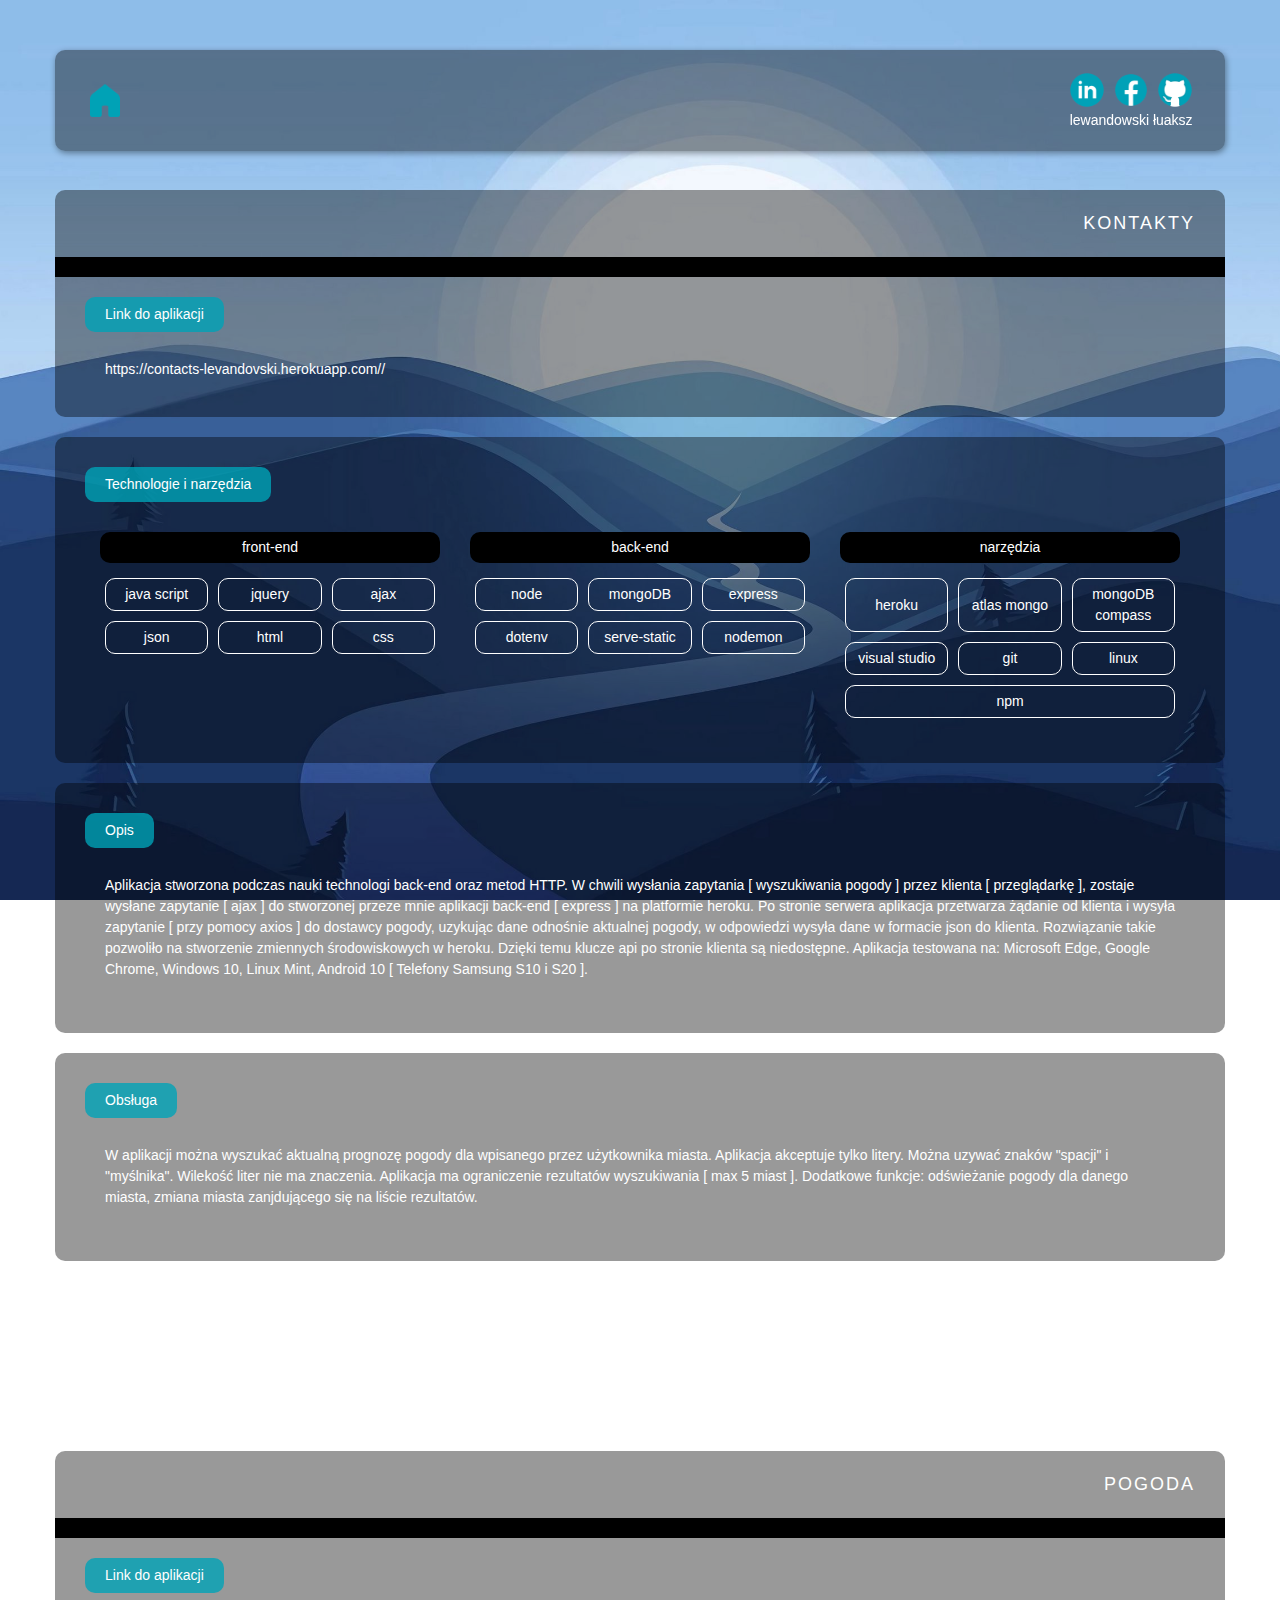
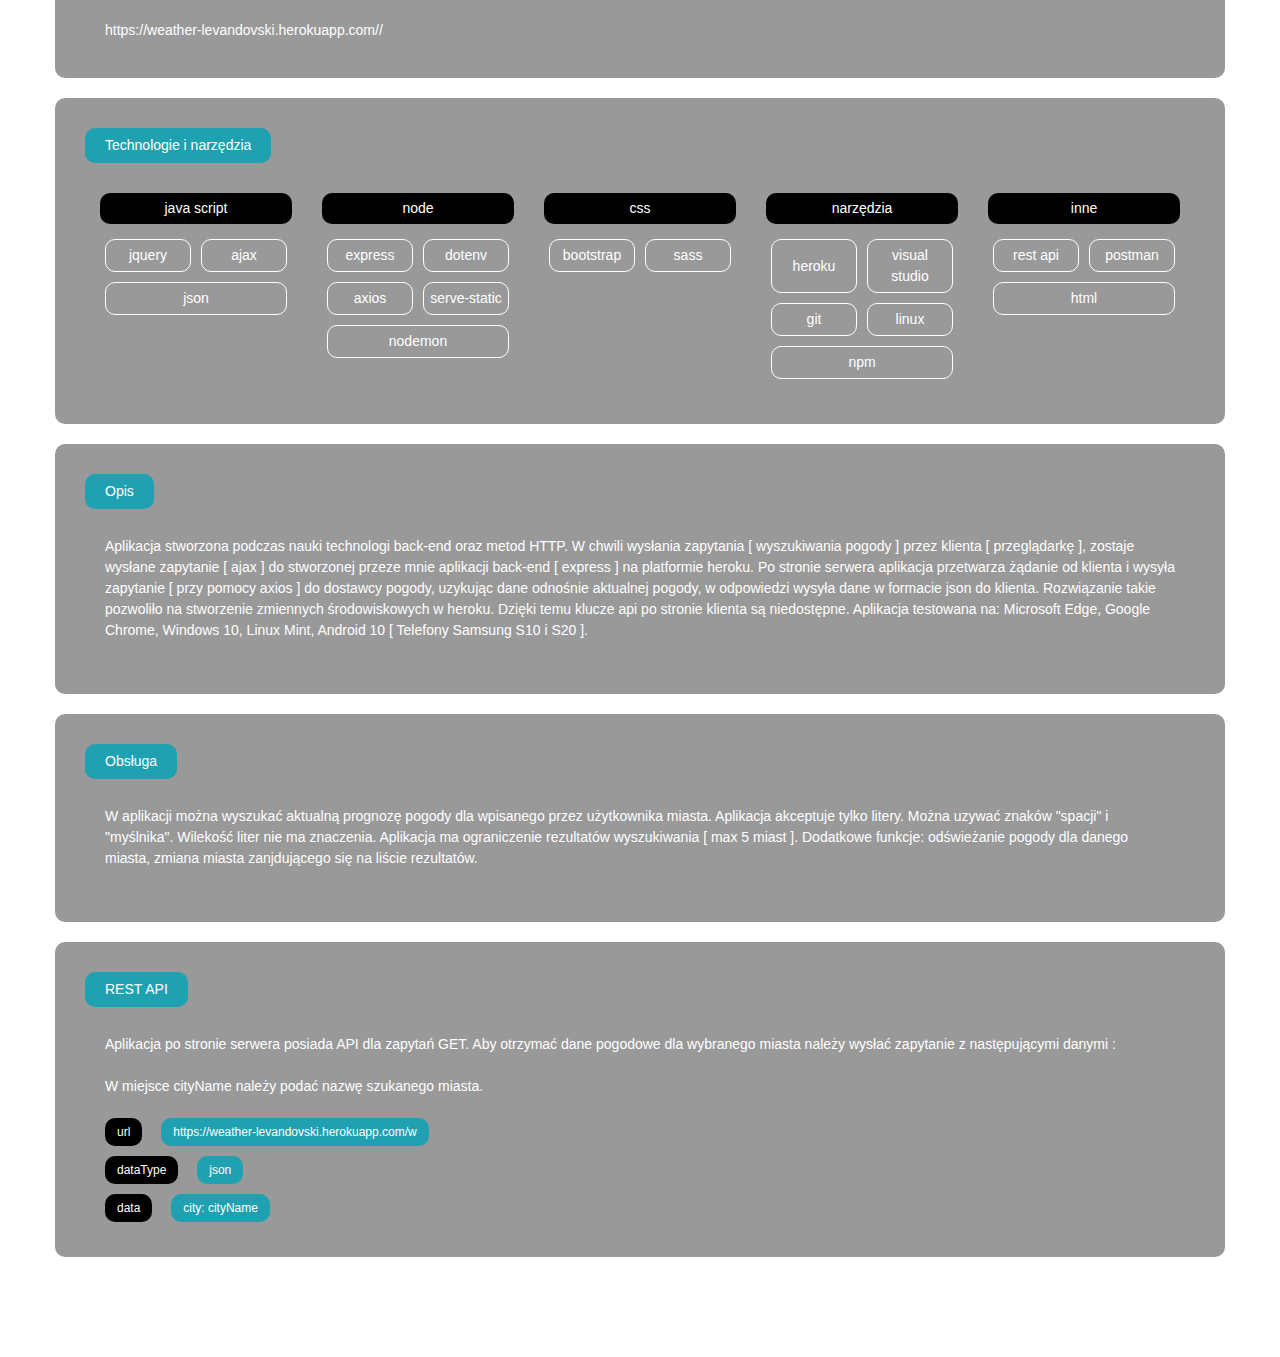
==== commit 881f3524: "added project - contact" ====
--- a/projekty.html
+++ b/projekty.html
@@ -36,15 +36,16 @@
     </div>
   </section>
 
+  <!-- kontakty -->
   <section class="container app-cont app-cont-first">
-    <div class="row app-title"><span>POGODA</span></div>
+    <div class="row app-title"><span>KONTAKTY</span></div>
 
     <div class="row app-info-cont">
       <div class="app-descr">Link do aplikacji</div>
     </div>
     <div class="row info-cont">
-      <a target="_blank" href="https://weather-levandovski.herokuapp.com/" class="app-link">
-        https://weather-levandovski.herokuapp.com//
+      <a target="_blank" href="https://contacts-levandovski.herokuapp.com/" class="app-link">
+        https://contacts-levandovski.herokuapp.com//
       </a>
     </div>
 
@@ -53,38 +54,32 @@
     </div>
     <div class="row info-cont">
       <div class="col info-spec-cont">
-        <div class="col tech-ovr">java script</div>
+        <div class="col tech-ovr">front-end</div>
+        <div class="col tech-des">java script</div>
         <div class="col tech-des">jquery</div>
         <div class="col tech-des">ajax</div>
         <div class="col tech-des">json</div>
-      </div>
-      <div class="col info-spec-cont">
-        <div class="col tech-ovr">node</div>
+        <div class="col tech-des">html</div>
+        <div class="col tech-des">css</div>
+      </div>
+      <div class="col info-spec-cont">
+        <div class="col tech-ovr">back-end</div>
+        <div class="col tech-des">node</div>
+        <div class="col tech-des">mongoDB</div>
         <div class="col tech-des">express</div>
         <div class="col tech-des">dotenv</div>
-        <div class="col tech-des">axios</div>
         <div class="col tech-des">serve-static</div>
         <div class="col tech-des">nodemon</div>
       </div>
       <div class="col info-spec-cont">
-        <div class="col tech-ovr">css</div>
-        <div class="col tech-des">bootstrap</div>
-        <div class="col tech-des">sass</div>
-      </div>
-
-      <div class="col info-spec-cont">
         <div class="col tech-ovr">narzędzia</div>
         <div class="col tech-des">heroku</div>
+        <div class="col tech-des">atlas mongo</div>
+        <div class="col tech-des">mongoDB compass</div>
         <div class="col tech-des">visual studio</div>
         <div class="col tech-des">git</div>
         <div class="col tech-des">linux</div>
         <div class="col tech-des">npm</div>
-      </div>
-      <div class="col info-spec-cont">
-        <div class="col tech-ovr">inne</div>
-        <div class="col tech-des">rest api</div>
-        <div class="col tech-des">postman</div>
-        <div class="col tech-des">html</div>
       </div>
     </div>
 
@@ -122,6 +117,97 @@
       </p>
     </div>
 
+   
+  </section>
+
+
+  <!-- Pogoda -->
+  <section class="container app-cont app-cont-first">
+    <div class="row app-title"><span>POGODA</span></div>
+
+    <div class="row app-info-cont">
+      <div class="app-descr">Link do aplikacji</div>
+    </div>
+    <div class="row info-cont">
+      <a target="_blank" href="https://weather-levandovski.herokuapp.com/" class="app-link">
+        https://weather-levandovski.herokuapp.com//
+      </a>
+    </div>
+
+    <div class="row app-info-cont">
+      <div class="app-descr">Technologie i narzędzia</div>
+    </div>
+    <div class="row info-cont">
+      <div class="col info-spec-cont">
+        <div class="col tech-ovr">java script</div>
+        <div class="col tech-des">jquery</div>
+        <div class="col tech-des">ajax</div>
+        <div class="col tech-des">json</div>
+      </div>
+      <div class="col info-spec-cont">
+        <div class="col tech-ovr">node</div>
+        <div class="col tech-des">express</div>
+        <div class="col tech-des">dotenv</div>
+        <div class="col tech-des">axios</div>
+        <div class="col tech-des">serve-static</div>
+        <div class="col tech-des">nodemon</div>
+      </div>
+      <div class="col info-spec-cont">
+        <div class="col tech-ovr">css</div>
+        <div class="col tech-des">bootstrap</div>
+        <div class="col tech-des">sass</div>
+      </div>
+
+      <div class="col info-spec-cont">
+        <div class="col tech-ovr">narzędzia</div>
+        <div class="col tech-des">heroku</div>
+        <div class="col tech-des">visual studio</div>
+        <div class="col tech-des">git</div>
+        <div class="col tech-des">linux</div>
+        <div class="col tech-des">npm</div>
+      </div>
+      <div class="col info-spec-cont">
+        <div class="col tech-ovr">inne</div>
+        <div class="col tech-des">rest api</div>
+        <div class="col tech-des">postman</div>
+        <div class="col tech-des">html</div>
+      </div>
+    </div>
+
+    <div class="row app-info-cont">
+      <div class="app-descr">Opis</div>
+    </div>
+    <div class="row info-cont">
+      <p class="p-txt">
+        Aplikacja stworzona podczas nauki technologi back-end oraz metod HTTP.
+        W chwili wysłania zapytania [ wyszukiwania pogody ] przez klienta [
+        przeglądarkę ], zostaje wysłane zapytanie [ ajax ] do stworzonej
+        przeze mnie aplikacji back-end [ express ] na platformie heroku. Po
+        stronie serwera aplikacja przetwarza żądanie od klienta i wysyła
+        zapytanie [ przy pomocy axios ] do dostawcy pogody, uzykując dane
+        odnośnie aktualnej pogody, w odpowiedzi wysyła dane w formacie json do
+        klienta. Rozwiązanie takie pozwoliło na stworzenie zmiennych
+        środowiskowych w heroku. Dzięki temu klucze api po stronie klienta są
+        niedostępne.
+        Aplikacja testowana na: Microsoft Edge, Google Chrome, Windows 10, Linux Mint, Android 10 [ Telefony Samsung S10
+        i S20 ].
+      </p>
+    </div>
+
+    <div class="row app-info-cont">
+      <div class="app-descr">Obsługa</div>
+    </div>
+    <div class="row info-cont">
+      <p class="p-txt">
+        W aplikacji można wyszukać aktualną prognozę pogody dla wpisanego
+        przez użytkownika miasta. Aplikacja akceptuje tylko
+        litery. Można uzywać znaków "spacji" i "myślnika". Wilekość liter nie ma
+        znaczenia. Aplikacja ma ograniczenie rezultatów wyszukiwania [ max 5
+        miast ]. Dodatkowe funkcje: odświeżanie pogody dla danego miasta,
+        zmiana miasta zanjdującego się na liście rezultatów.
+      </p>
+    </div>
+
     <div class="row app-info-cont">
       <div class="app-descr">REST API</div>
     </div>
@@ -135,19 +221,19 @@
         <br /><br />
 
         <div>
-          <div class="tech-ovr tech-tag">url</div>
-          <div class="tech-api tech-tag">
+          <div class="tech-ovr tech-tag tech-tag-2">url</div>
+          <div class="tech-api tech-tag tech-tag-2">
             https://weather-levandovski.herokuapp.com/w
           </div>
           <br />
-          <div class="tech-ovr tech-tag">dataType</div>
-          <div class="tech-api tech-tag">json</div>
-          <br />
-          <div class="tech-ovr tech-tag">data</div>
-          <div class="tech-api tech-tag">city: cityName</div>
-          <br />
-          <div class="tech-ovr tech-tag">type</div>
-          <div class="tech-api tech-tag">GET</div>
+          <div class="tech-ovr tech-tag tech-tag-2">dataType</div>
+          <div class="tech-api tech-tag tech-tag-2">json</div>
+          <br />
+          <div class="tech-ovr tech-tag tech-tag-2">data</div>
+          <div class="tech-api tech-tag tech-tag-2">city: cityName</div>
+          <br />
+          <div class="tech-ovr tech-tag tech-tag-2">type</div>
+          <div class="tech-api tech-tag tech-tag-2">GET</div>
         </div>
 
         <br /><br />
@@ -155,16 +241,16 @@
         <br /><br />
 
         <div class="important">
-          <div class="tech-ovr tech-tag">url</div>
-          <div class="tech-api tech-tag">
+          <div class="tech-ovr tech-tag tech-tag-2">url</div>
+          <div class="tech-api tech-tag tech-tag-2">
             https://weather-levandovski.herokuapp.com/w
           </div>
           <br />
-          <div class="tech-ovr tech-tag">key</div>
-          <div class="tech-api tech-tag">city</div>
-          <br />
-          <div class="tech-ovr tech-tag">value</div>
-          <div class="tech-api tech-tag">nazwa miasta</div>
+          <div class="tech-ovr tech-tag tech-tag-2">key</div>
+          <div class="tech-api tech-tag tech-tag-2">city</div>
+          <br />
+          <div class="tech-ovr tech-tag tech-tag-2">value</div>
+          <div class="tech-api tech-tag tech-tag-2">nazwa miasta</div>
           <br />
         </div>
 
@@ -188,19 +274,7 @@
     </div>
   </section>
 
-  <section class="container app-cont">
-    <div class="row app-title"><span>NASTĘPNA APLIKACJA</span></div>
-
-    <div class="row app-info-cont">
-      <div class="app-descr">OPIS</div>
-    </div>
-    <div class="row info-cont">
-      <p class="p-txt">
-        Tu będzie następna aplikacja. W planach mam stworzenie aplikacji webowej wykorzystującej bazy danych mongoDB.
-      </p>
-    </div>
-
-  </section>
+  
 
 
   <script src="js/jquery-3.4.1.min.js" defer></script>
--- a/projekty.css
+++ b/projekty.css
@@ -148,6 +148,9 @@
 .info-spec-cont {
   text-align: center;
   margin: 10px 0;
+  display: flex;
+  flex-wrap: wrap;
+  place-content: flex-start;
 }
 .tech-ovr {
   background-color: black;
@@ -155,10 +158,19 @@
   padding: var(--pad-sml);
   border-radius: 10px;
   margin-bottom: 10px;
+  min-width: 100%;
 }
 .tech-des {
   color: white;
-  margin-bottom: 5px;
+  color: white;
+  margin: 5px;
+  display: flex;
+  place-content: center;
+  place-items: center;
+  padding: 5px;
+  border: solid 1px;
+  border-radius: 10px;
+  min-width: 80px;
 }
 
 .p-txt {
@@ -180,3 +192,7 @@
   border-radius: var(--br-r);
   font-size: var(--small-txt);
 }
+.tech-tag-2{
+  width: max-content;
+  min-width: 0;
+}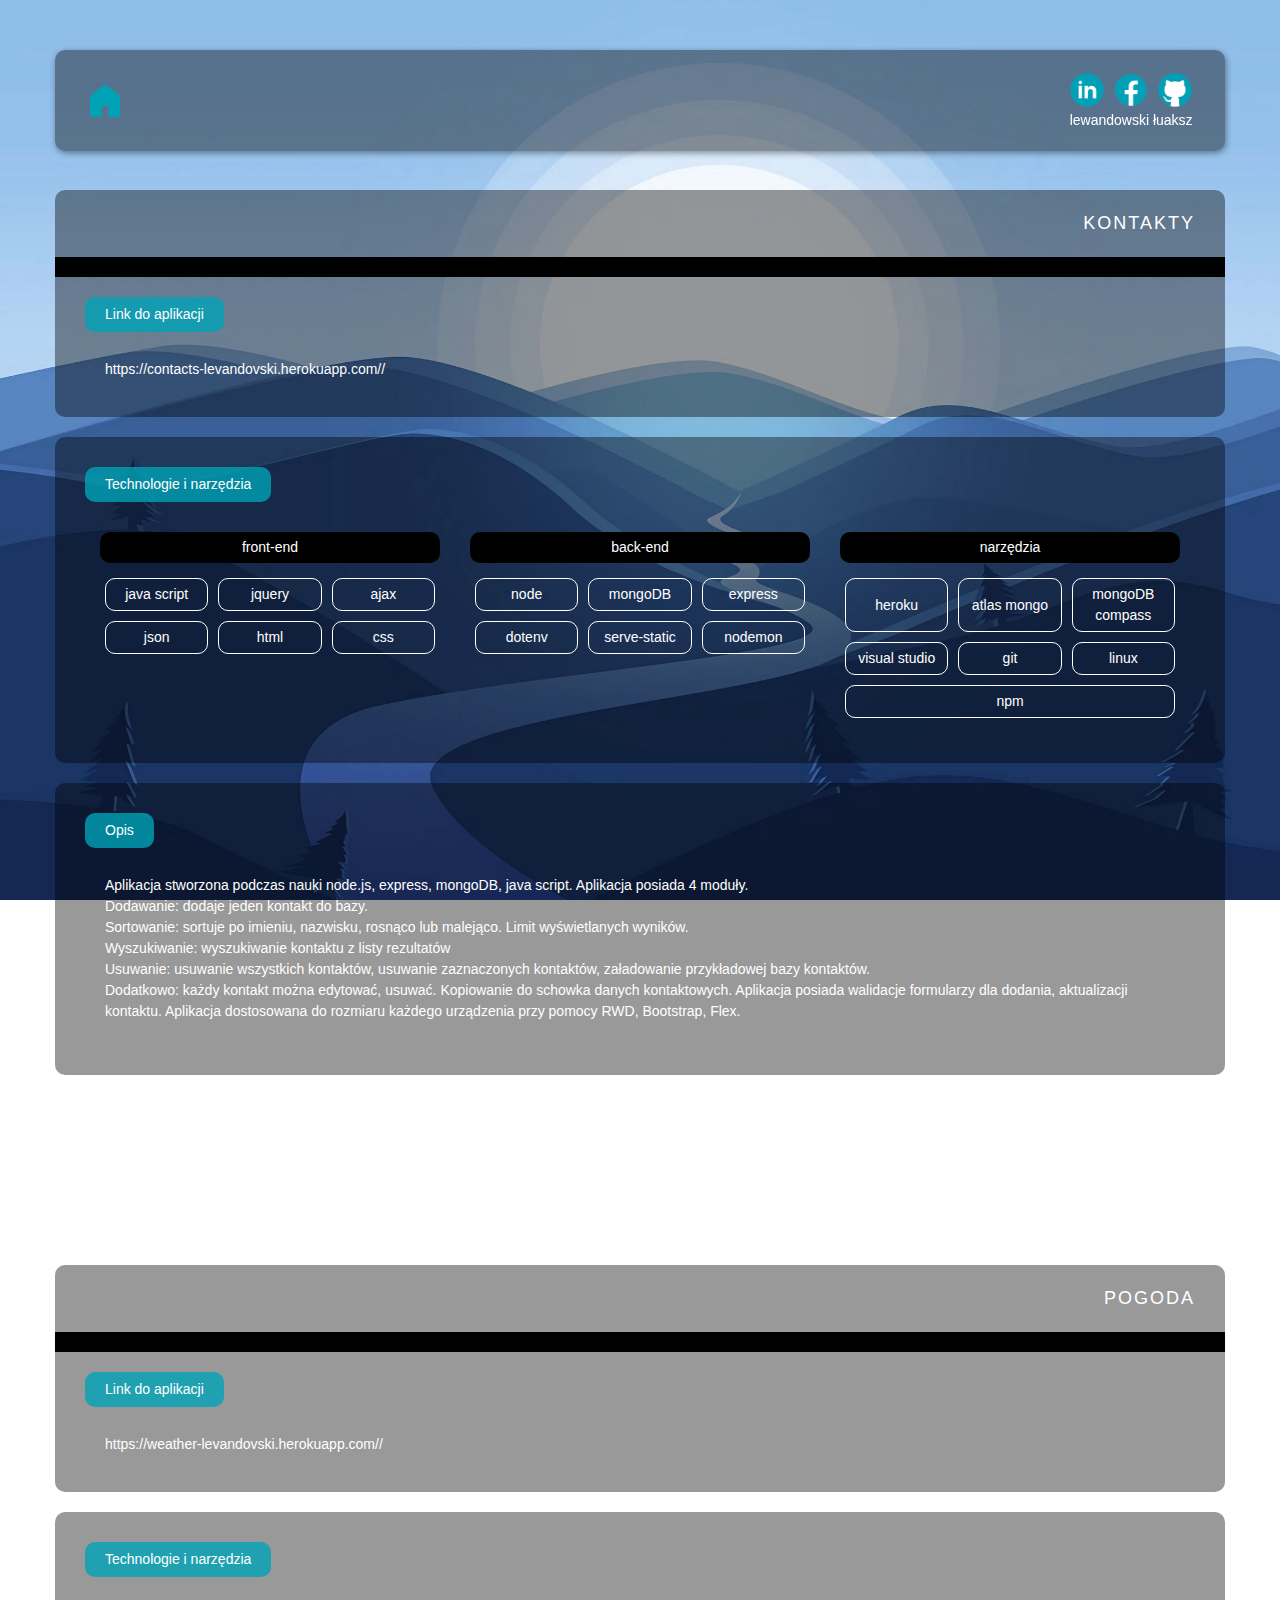
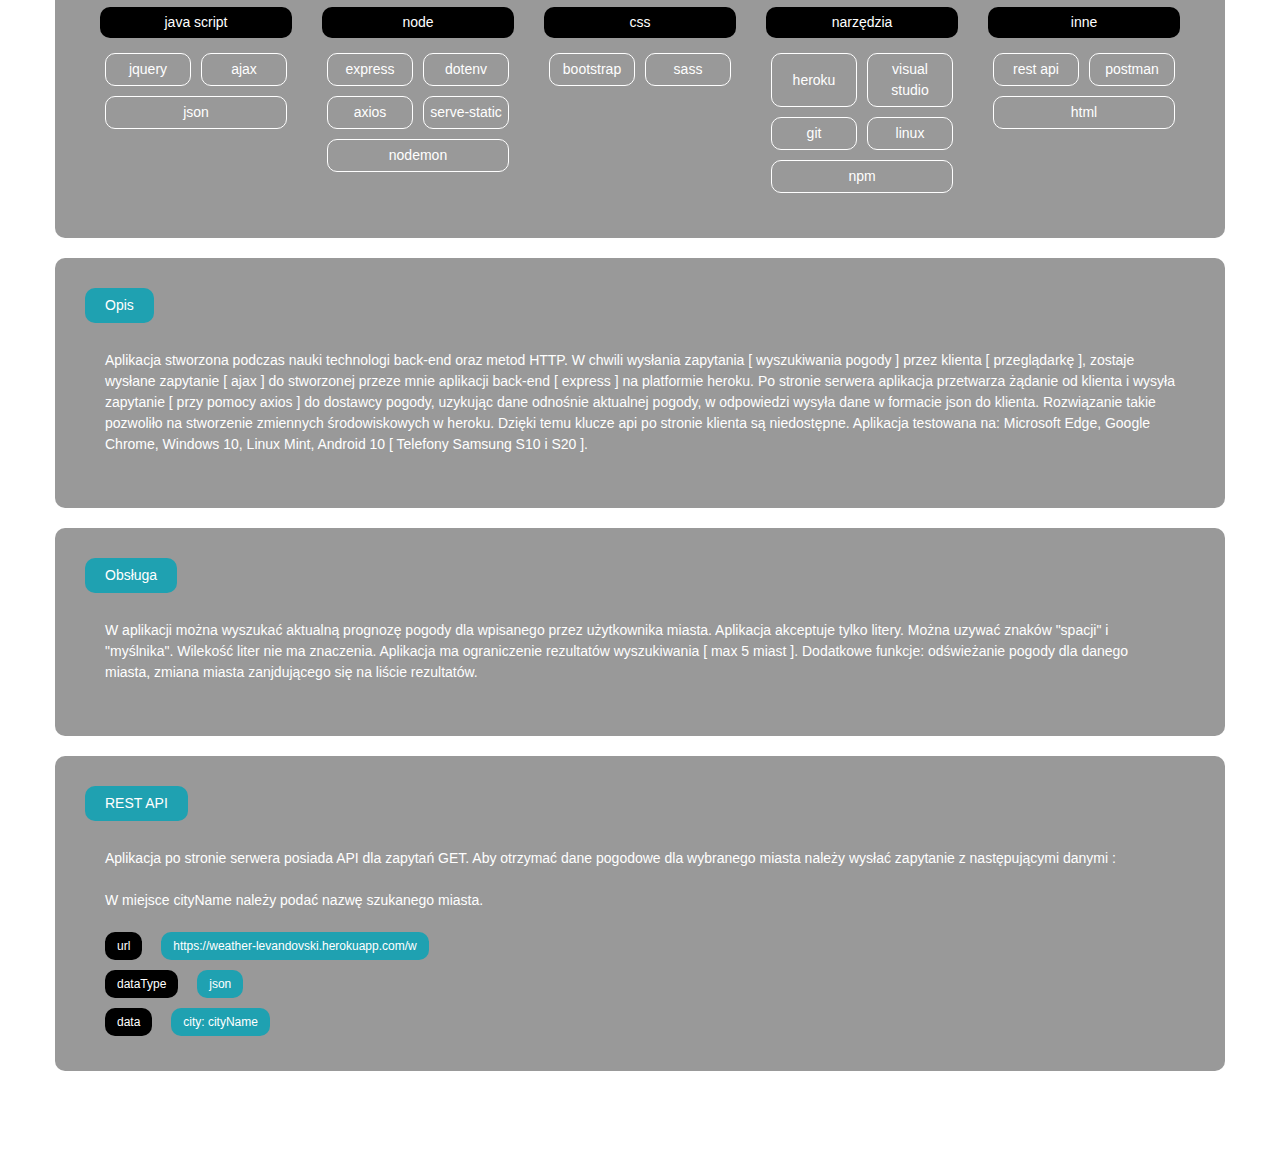
==== commit bb2e3aed: "added contact desrcription" ====
--- a/projekty.html
+++ b/projekty.html
@@ -88,34 +88,18 @@
     </div>
     <div class="row info-cont">
       <p class="p-txt">
-        Aplikacja stworzona podczas nauki technologi back-end oraz metod HTTP.
-        W chwili wysłania zapytania [ wyszukiwania pogody ] przez klienta [
-        przeglądarkę ], zostaje wysłane zapytanie [ ajax ] do stworzonej
-        przeze mnie aplikacji back-end [ express ] na platformie heroku. Po
-        stronie serwera aplikacja przetwarza żądanie od klienta i wysyła
-        zapytanie [ przy pomocy axios ] do dostawcy pogody, uzykując dane
-        odnośnie aktualnej pogody, w odpowiedzi wysyła dane w formacie json do
-        klienta. Rozwiązanie takie pozwoliło na stworzenie zmiennych
-        środowiskowych w heroku. Dzięki temu klucze api po stronie klienta są
-        niedostępne.
-        Aplikacja testowana na: Microsoft Edge, Google Chrome, Windows 10, Linux Mint, Android 10 [ Telefony Samsung S10
-        i S20 ].
+        Aplikacja stworzona podczas nauki node.js, express, mongoDB, java script.
+        Aplikacja posiada 4 moduły. <br/>
+        Dodawanie: dodaje jeden kontakt do bazy.<br/>
+        Sortowanie: sortuje po imieniu, nazwisku, rosnąco lub malejąco. Limit wyświetlanych wyników.<br/>
+        Wyszukiwanie: wyszukiwanie kontaktu z listy rezultatów<br/>
+        Usuwanie: usuwanie wszystkich kontaktów, usuwanie zaznaczonych kontaktów, załadowanie przykładowej bazy kontaktów.<br/>
+        Dodatkowo: każdy kontakt można edytować, usuwać. Kopiowanie do schowka danych kontaktowych.
+        Aplikacja posiada walidacje formularzy dla dodania, aktualizacji kontaktu. Aplikacja dostosowana do rozmiaru każdego urządzenia przy pomocy RWD, Bootstrap, Flex.
       </p>
     </div>
 
-    <div class="row app-info-cont">
-      <div class="app-descr">Obsługa</div>
-    </div>
-    <div class="row info-cont">
-      <p class="p-txt">
-        W aplikacji można wyszukać aktualną prognozę pogody dla wpisanego
-        przez użytkownika miasta. Aplikacja akceptuje tylko
-        litery. Można uzywać znaków "spacji" i "myślnika". Wilekość liter nie ma
-        znaczenia. Aplikacja ma ograniczenie rezultatów wyszukiwania [ max 5
-        miast ]. Dodatkowe funkcje: odświeżanie pogody dla danego miasta,
-        zmiana miasta zanjdującego się na liście rezultatów.
-      </p>
-    </div>
+    
 
    
   </section>
